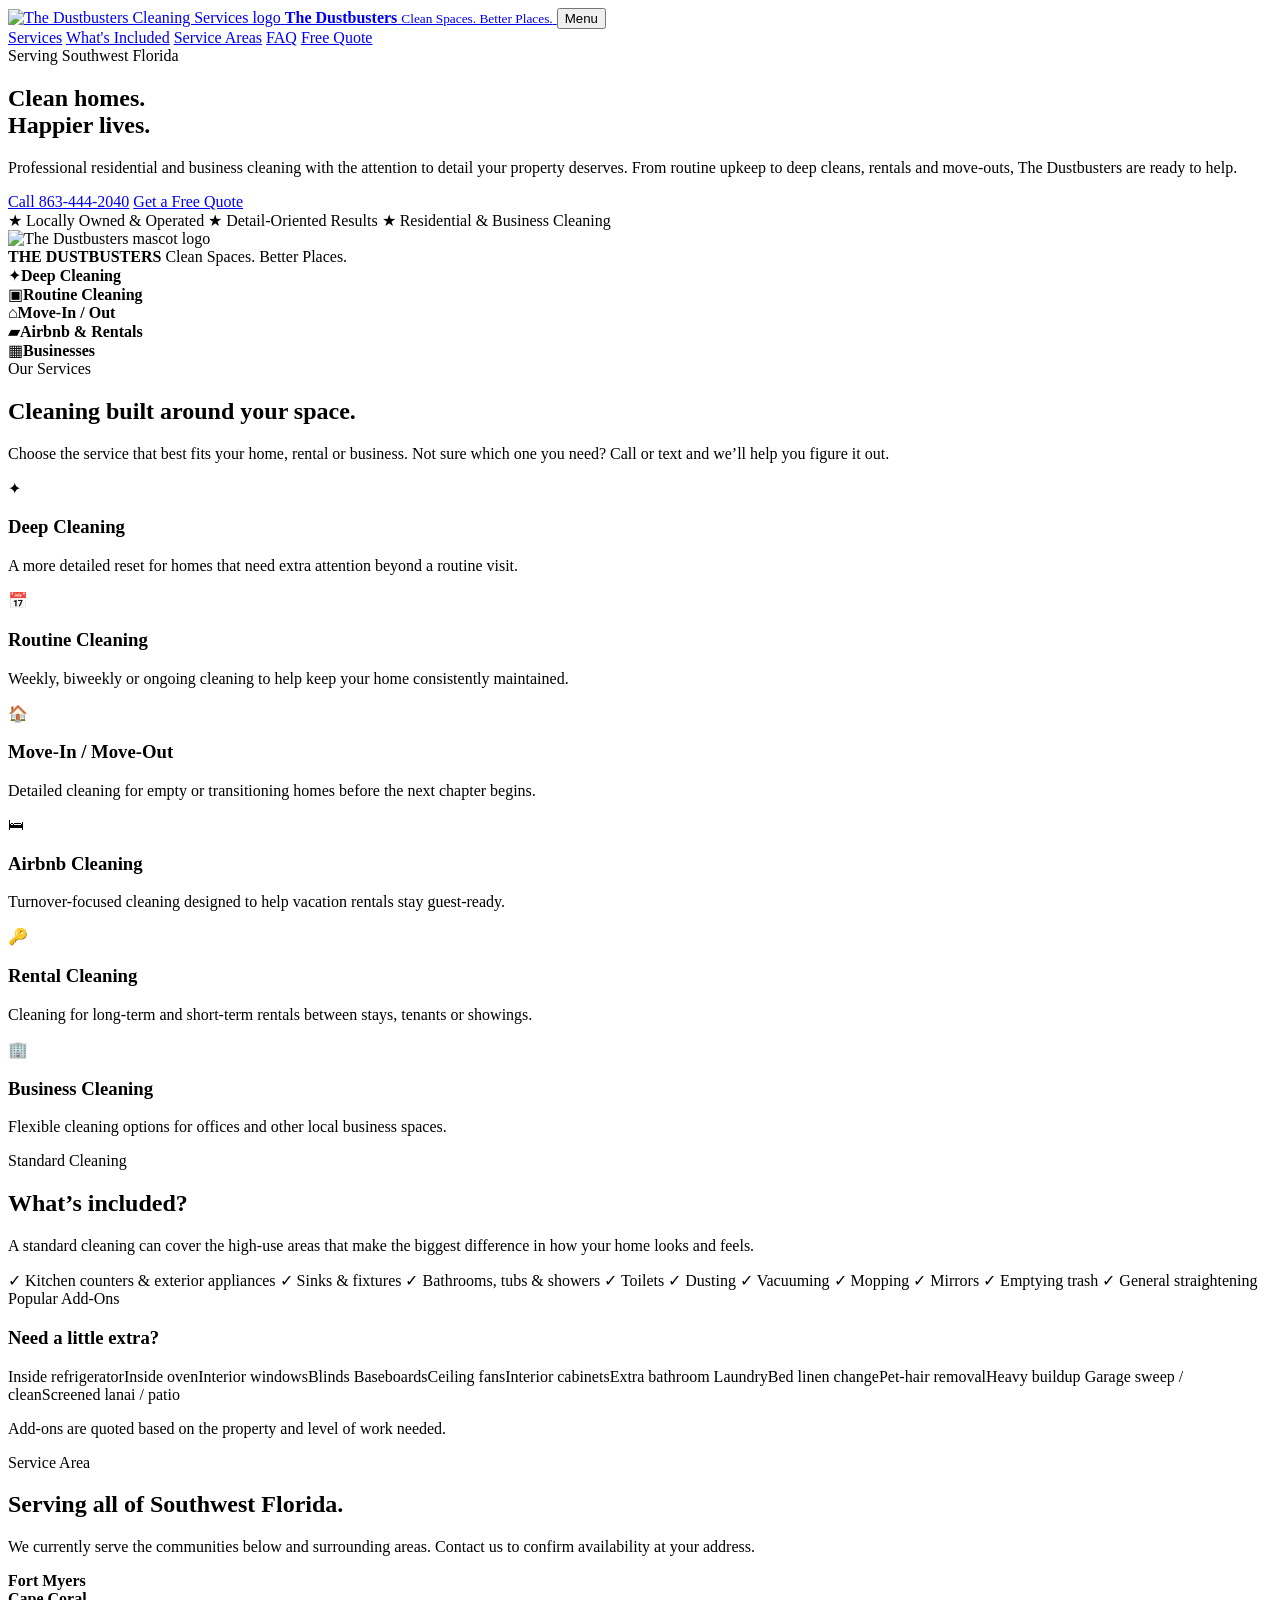
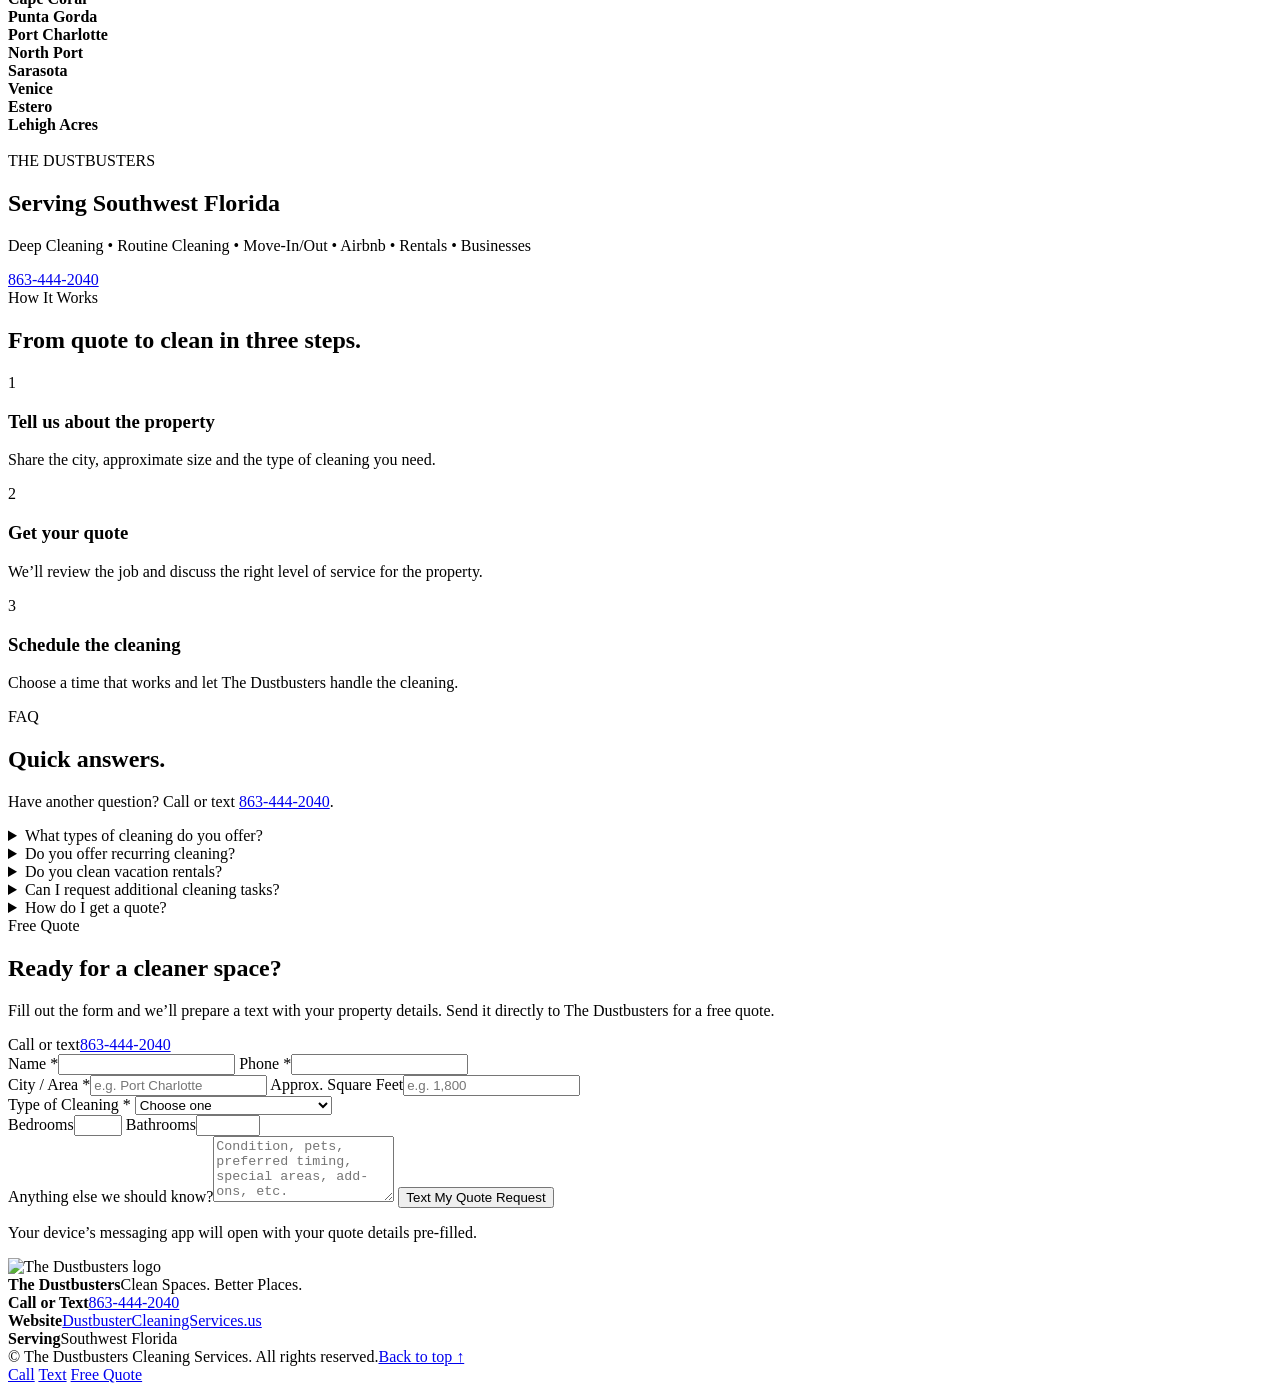
==== index.html @ 82e58d86 "Add Dustbusters website" ====
<!doctype html>
<html lang="en">
<head>
  <meta charset="utf-8">
  <meta name="viewport" content="width=device-width, initial-scale=1">
  <title>The Dustbusters | Southwest Florida Cleaning Services</title>
  <meta name="description" content="The Dustbusters provides deep cleaning, routine cleaning, move-in/move-out cleaning, Airbnb, rental and business cleaning throughout Southwest Florida. Call or text 863-444-2040 for a free quote.">
  <meta name="theme-color" content="#050505">
  <meta property="og:title" content="The Dustbusters | Clean Spaces. Better Places.">
  <meta property="og:description" content="Professional cleaning services throughout Southwest Florida. Call or text 863-444-2040 for a free quote.">
  <meta property="og:type" content="website">
  <meta property="og:url" content="https://dustbustercleaningservices.us/">
  <link rel="canonical" href="https://dustbustercleaningservices.us/">
  <link rel="icon" href="favicon.svg" type="image/svg+xml">
  <link rel="stylesheet" href="styles.css">
  <script type="application/ld+json">
  {
    "@context": "https://schema.org",
    "@type": "LocalBusiness",
    "name": "The Dustbusters Cleaning Services",
    "url": "https://dustbustercleaningservices.us/",
    "telephone": "+1-863-444-2040",
    "slogan": "Clean Spaces. Better Places.",
    "areaServed": [
      "Fort Myers, Florida",
      "Cape Coral, Florida",
      "Punta Gorda, Florida",
      "Port Charlotte, Florida",
      "North Port, Florida",
      "Sarasota, Florida",
      "Venice, Florida",
      "Estero, Florida",
      "Lehigh Acres, Florida",
      "Southwest Florida"
    ],
    "description": "Deep cleaning, routine cleaning, move-in/move-out cleaning, Airbnb, rental and business cleaning services throughout Southwest Florida."
  }
  </script>
</head>
<body>
  <header class="site-header" id="top">
    <div class="container nav-wrap">
      <a class="brand" href="#top" aria-label="The Dustbusters home">
        <img src="dustbusters-logo.svg" alt="The Dustbusters Cleaning Services logo">
        <span class="brand-copy">
          <strong>The Dustbusters</strong>
          <small>Clean Spaces. Better Places.</small>
        </span>
      </a>
      <button class="menu-button" aria-expanded="false" aria-controls="site-nav">Menu</button>
      <nav id="site-nav" class="site-nav" aria-label="Main navigation">
        <a href="#services">Services</a>
        <a href="#included">What's Included</a>
        <a href="#areas">Service Areas</a>
        <a href="#faq">FAQ</a>
        <a class="nav-cta" href="#quote">Free Quote</a>
      </nav>
    </div>
  </header>

  <main>
    <section class="hero">
      <div class="hero-sun"></div>
      <div class="container hero-grid">
        <div class="hero-copy">
          <div class="eyebrow">Serving Southwest Florida</div>
          <h1>Clean homes.<br><span>Happier lives.</span></h1>
          <p class="hero-lead">Professional residential and business cleaning with the attention to detail your property deserves. From routine upkeep to deep cleans, rentals and move-outs, The Dustbusters are ready to help.</p>
          <div class="hero-actions">
            <a class="button button-primary" href="tel:+18634442040">Call 863-444-2040</a>
            <a class="button button-outline" href="#quote">Get a Free Quote</a>
          </div>
          <div class="hero-points">
            <span>★ Locally Owned & Operated</span>
            <span>★ Detail-Oriented Results</span>
            <span>★ Residential & Business Cleaning</span>
          </div>
        </div>

        <div class="logo-stage">
          <div class="logo-halo"></div>
          <img src="dustbusters-logo.svg" alt="The Dustbusters mascot logo">
          <div class="logo-caption">
            <strong>THE DUSTBUSTERS</strong>
            <span>Clean Spaces. Better Places.</span>
          </div>
        </div>
      </div>
    </section>

    <section class="service-ribbon" aria-label="Main cleaning services">
      <div class="container ribbon-grid">
        <div><span>✦</span><strong>Deep Cleaning</strong></div>
        <div><span>▣</span><strong>Routine Cleaning</strong></div>
        <div><span>⌂</span><strong>Move-In / Out</strong></div>
        <div><span>▰</span><strong>Airbnb & Rentals</strong></div>
        <div><span>▦</span><strong>Businesses</strong></div>
      </div>
    </section>

    <section class="section" id="services">
      <div class="container">
        <div class="section-heading">
          <div class="eyebrow">Our Services</div>
          <h2>Cleaning built around your space.</h2>
          <p>Choose the service that best fits your home, rental or business. Not sure which one you need? Call or text and we’ll help you figure it out.</p>
        </div>
        <div class="cards">
          <article class="service-card"><div class="service-icon">✦</div><h3>Deep Cleaning</h3><p>A more detailed reset for homes that need extra attention beyond a routine visit.</p></article>
          <article class="service-card"><div class="service-icon">📅</div><h3>Routine Cleaning</h3><p>Weekly, biweekly or ongoing cleaning to help keep your home consistently maintained.</p></article>
          <article class="service-card"><div class="service-icon">🏠</div><h3>Move-In / Move-Out</h3><p>Detailed cleaning for empty or transitioning homes before the next chapter begins.</p></article>
          <article class="service-card"><div class="service-icon">🛏</div><h3>Airbnb Cleaning</h3><p>Turnover-focused cleaning designed to help vacation rentals stay guest-ready.</p></article>
          <article class="service-card"><div class="service-icon">🔑</div><h3>Rental Cleaning</h3><p>Cleaning for long-term and short-term rentals between stays, tenants or showings.</p></article>
          <article class="service-card"><div class="service-icon">🏢</div><h3>Business Cleaning</h3><p>Flexible cleaning options for offices and other local business spaces.</p></article>
        </div>
      </div>
    </section>

    <section class="section dark-section" id="included">
      <div class="container included-grid">
        <div>
          <div class="eyebrow">Standard Cleaning</div>
          <h2>What’s included?</h2>
          <p class="large-copy">A standard cleaning can cover the high-use areas that make the biggest difference in how your home looks and feels.</p>
          <div class="check-grid">
            <span>✓ Kitchen counters & exterior appliances</span>
            <span>✓ Sinks & fixtures</span>
            <span>✓ Bathrooms, tubs & showers</span>
            <span>✓ Toilets</span>
            <span>✓ Dusting</span>
            <span>✓ Vacuuming</span>
            <span>✓ Mopping</span>
            <span>✓ Mirrors</span>
            <span>✓ Emptying trash</span>
            <span>✓ General straightening</span>
          </div>
        </div>
        <aside class="add-ons">
          <div class="mini-label">Popular Add-Ons</div>
          <h3>Need a little extra?</h3>
          <div class="addon-list">
            <span>Inside refrigerator</span><span>Inside oven</span><span>Interior windows</span><span>Blinds</span>
            <span>Baseboards</span><span>Ceiling fans</span><span>Interior cabinets</span><span>Extra bathroom</span>
            <span>Laundry</span><span>Bed linen change</span><span>Pet-hair removal</span><span>Heavy buildup</span>
            <span>Garage sweep / clean</span><span>Screened lanai / patio</span>
          </div>
          <p>Add-ons are quoted based on the property and level of work needed.</p>
        </aside>
      </div>
    </section>

    <section class="section" id="areas">
      <div class="container">
        <div class="section-heading">
          <div class="eyebrow">Service Area</div>
          <h2>Serving all of Southwest Florida.</h2>
          <p>We currently serve the communities below and surrounding areas. Contact us to confirm availability at your address.</p>
        </div>
        <div class="area-grid">
          <div class="area-card"><strong>Fort Myers</strong></div>
          <div class="area-card"><strong>Cape Coral</strong></div>
          <div class="area-card"><strong>Punta Gorda</strong></div>
          <div class="area-card"><strong>Port Charlotte</strong></div>
          <div class="area-card"><strong>North Port</strong></div>
          <div class="area-card"><strong>Sarasota</strong></div>
          <div class="area-card"><strong>Venice</strong></div>
          <div class="area-card"><strong>Estero</strong></div>
          <div class="area-card"><strong>Lehigh Acres</strong></div>
        </div>
      </div>
    </section>

    <section class="brand-band">
      <div class="container brand-band-inner">
        <img src="dustbusters-logo.svg" alt="" aria-hidden="true">
        <div>
          <span>THE DUSTBUSTERS</span>
          <h2>Serving Southwest Florida</h2>
          <p>Deep Cleaning • Routine Cleaning • Move-In/Out • Airbnb • Rentals • Businesses</p>
        </div>
        <a class="band-phone" href="tel:+18634442040">863-444-2040</a>
      </div>
    </section>

    <section class="section section-soft">
      <div class="container">
        <div class="section-heading compact">
          <div class="eyebrow">How It Works</div>
          <h2>From quote to clean in three steps.</h2>
        </div>
        <div class="steps">
          <div class="step"><span>1</span><h3>Tell us about the property</h3><p>Share the city, approximate size and the type of cleaning you need.</p></div>
          <div class="step"><span>2</span><h3>Get your quote</h3><p>We’ll review the job and discuss the right level of service for the property.</p></div>
          <div class="step"><span>3</span><h3>Schedule the cleaning</h3><p>Choose a time that works and let The Dustbusters handle the cleaning.</p></div>
        </div>
      </div>
    </section>

    <section class="section" id="faq">
      <div class="container faq-layout">
        <div>
          <div class="eyebrow">FAQ</div>
          <h2>Quick answers.</h2>
          <p>Have another question? Call or text <a href="tel:+18634442040">863-444-2040</a>.</p>
        </div>
        <div class="faq-list">
          <details><summary>What types of cleaning do you offer?</summary><p>Deep cleaning, routine cleaning, move-in / move-out cleaning, Airbnb cleaning, rental cleaning and business cleaning.</p></details>
          <details><summary>Do you offer recurring cleaning?</summary><p>Yes. Routine cleaning can be scheduled on a recurring basis depending on your needs and availability.</p></details>
          <details><summary>Do you clean vacation rentals?</summary><p>Yes. The Dustbusters offers turnover-focused cleaning for Airbnbs and other rental properties.</p></details>
          <details><summary>Can I request additional cleaning tasks?</summary><p>Yes. Add-ons such as appliance interiors, windows, blinds, baseboards, laundry, linens, pet hair and patios can be discussed when you request a quote.</p></details>
          <details><summary>How do I get a quote?</summary><p>Use the form below, call 863-444-2040 or text us directly with your property details.</p></details>
        </div>
      </div>
    </section>

    <section class="quote-section" id="quote">
      <div class="container quote-grid">
        <div class="quote-copy">
          <div class="eyebrow eyebrow-dark">Free Quote</div>
          <h2>Ready for a cleaner space?</h2>
          <p>Fill out the form and we’ll prepare a text with your property details. Send it directly to The Dustbusters for a free quote.</p>
          <div class="quote-contact"><span>Call or text</span><a href="tel:+18634442040">863-444-2040</a></div>
        </div>

        <form id="quote-form" class="quote-form">
          <div class="field-grid">
            <label><span>Name *</span><input name="name" type="text" autocomplete="name" required></label>
            <label><span>Phone *</span><input name="phone" type="tel" autocomplete="tel" required></label>
          </div>
          <div class="field-grid">
            <label><span>City / Area *</span><input name="city" type="text" placeholder="e.g. Port Charlotte" required></label>
            <label><span>Approx. Square Feet</span><input name="sqft" type="text" inputmode="numeric" placeholder="e.g. 1,800"></label>
          </div>
          <label>
            <span>Type of Cleaning *</span>
            <select name="service" required>
              <option value="">Choose one</option>
              <option>Deep Cleaning</option>
              <option>Routine Cleaning</option>
              <option>Move-In / Move-Out Cleaning</option>
              <option>Airbnb Cleaning</option>
              <option>Rental Cleaning</option>
              <option>Business Cleaning</option>
              <option>Not Sure Yet</option>
            </select>
          </label>
          <div class="field-grid">
            <label><span>Bedrooms</span><input name="beds" type="number" min="0" max="20"></label>
            <label><span>Bathrooms</span><input name="baths" type="number" min="0" max="20" step="0.5"></label>
          </div>
          <label><span>Anything else we should know?</span><textarea name="notes" rows="4" placeholder="Condition, pets, preferred timing, special areas, add-ons, etc."></textarea></label>
          <button class="button button-primary button-full" type="submit">Text My Quote Request</button>
          <p class="form-note">Your device’s messaging app will open with your quote details pre-filled.</p>
          <div id="form-fallback" class="form-fallback" hidden>
            <strong>If your messaging app did not open:</strong>
            <p id="quote-preview"></p>
            <button type="button" id="copy-quote" class="copy-button">Copy Quote Details</button>
          </div>
        </form>
      </div>
    </section>
  </main>

  <footer class="site-footer">
    <div class="container footer-grid">
      <div class="footer-brand"><img src="dustbusters-logo.svg" alt="The Dustbusters logo"><div><strong>The Dustbusters</strong><span>Clean Spaces. Better Places.</span></div></div>
      <div><strong>Call or Text</strong><a href="tel:+18634442040">863-444-2040</a></div>
      <div><strong>Website</strong><a href="https://dustbustercleaningservices.us/">DustbusterCleaningServices.us</a></div>
      <div><strong>Serving</strong><span>Southwest Florida</span></div>
    </div>
    <div class="container footer-bottom"><span>© <span id="year"></span> The Dustbusters Cleaning Services. All rights reserved.</span><a href="#top">Back to top ↑</a></div>
  </footer>

  <div class="mobile-bar">
    <a href="tel:+18634442040">Call</a>
    <a href="sms:+18634442040">Text</a>
    <a href="#quote">Free Quote</a>
  </div>
  <script src="script.js"></script>
</body>
</html>
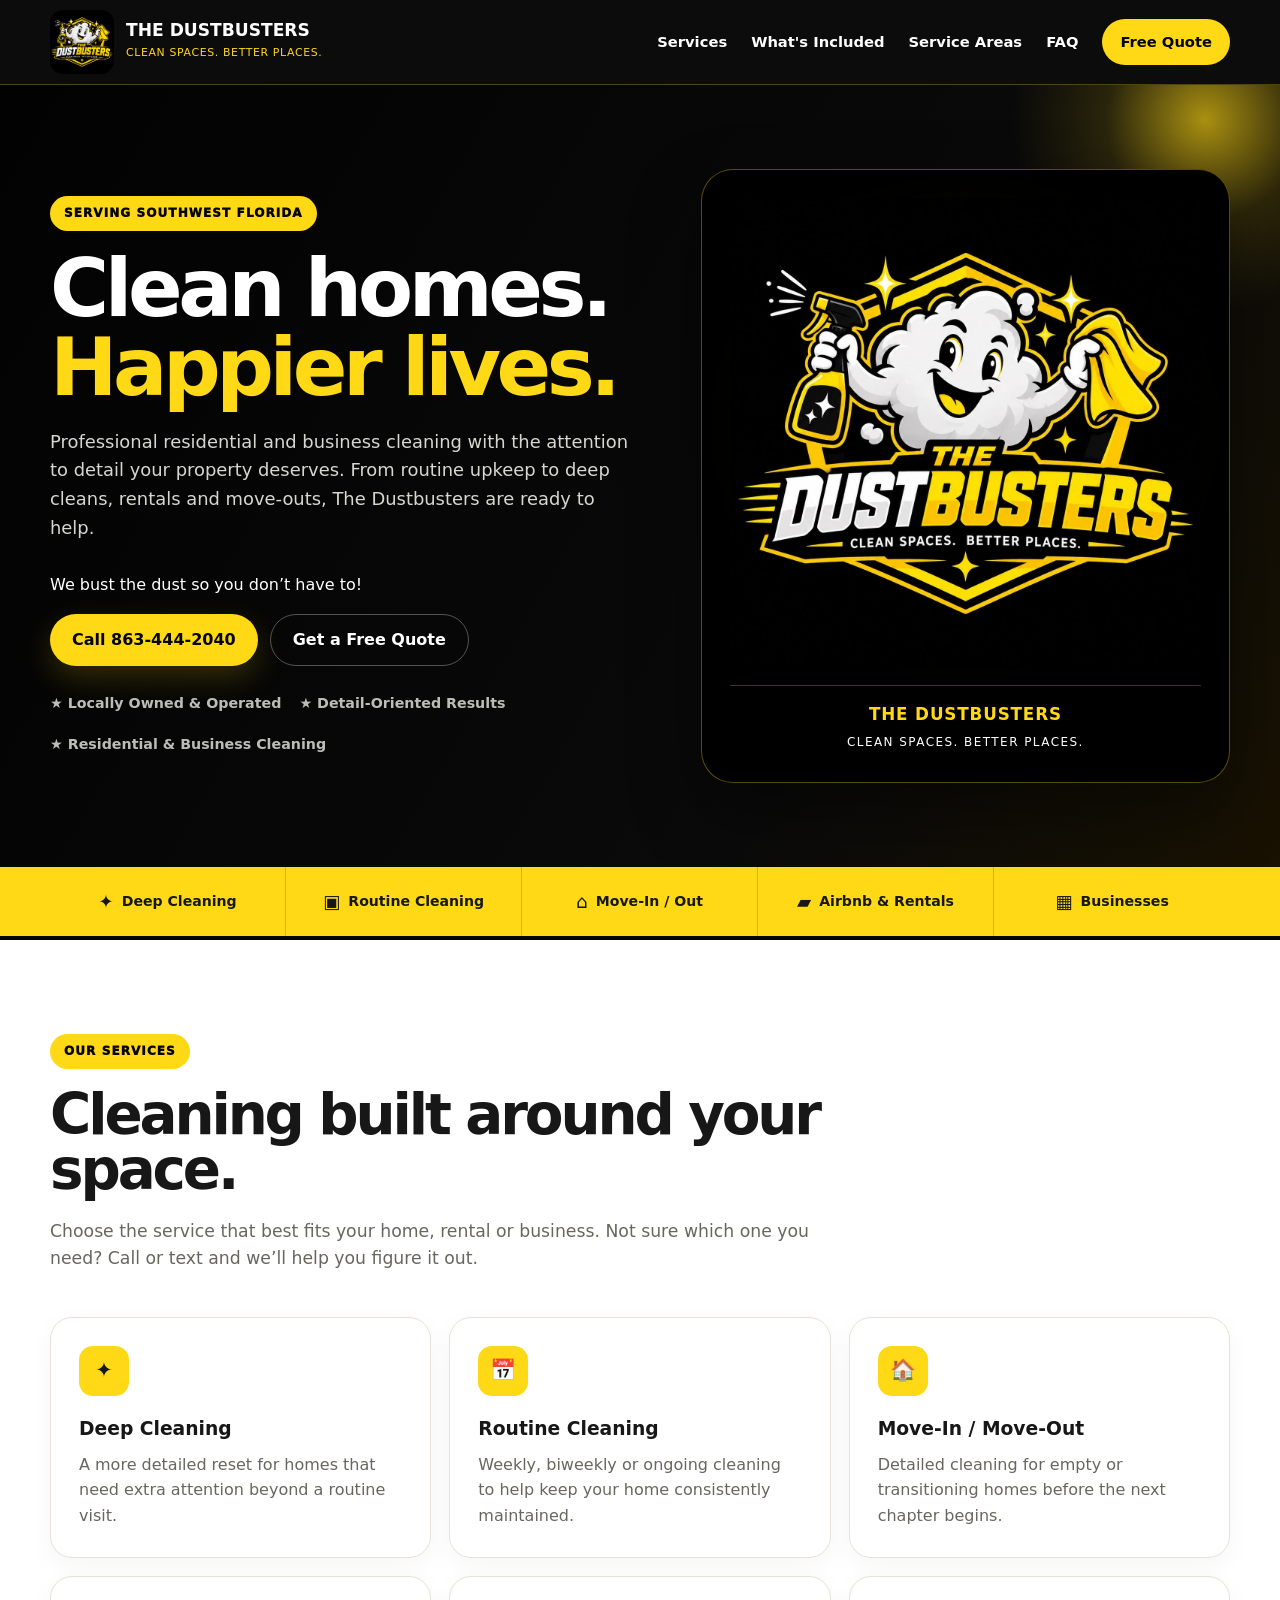
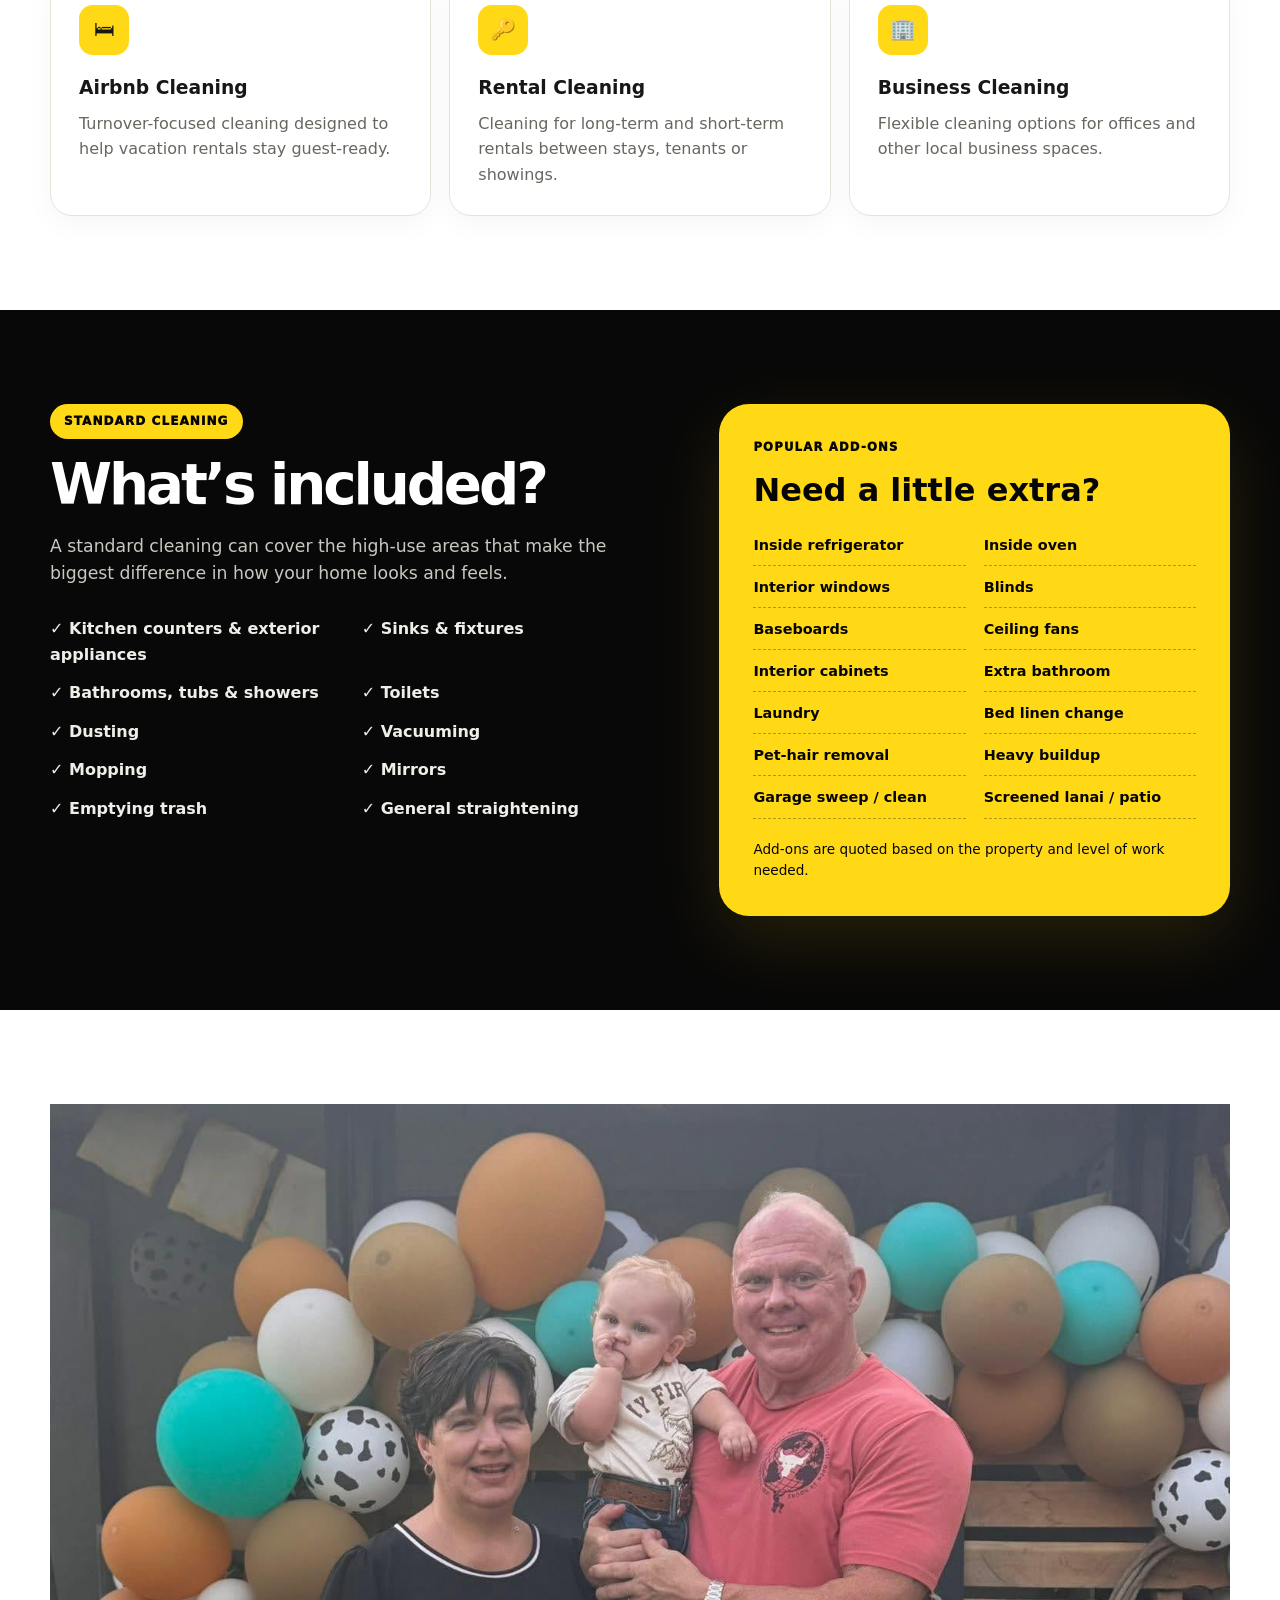
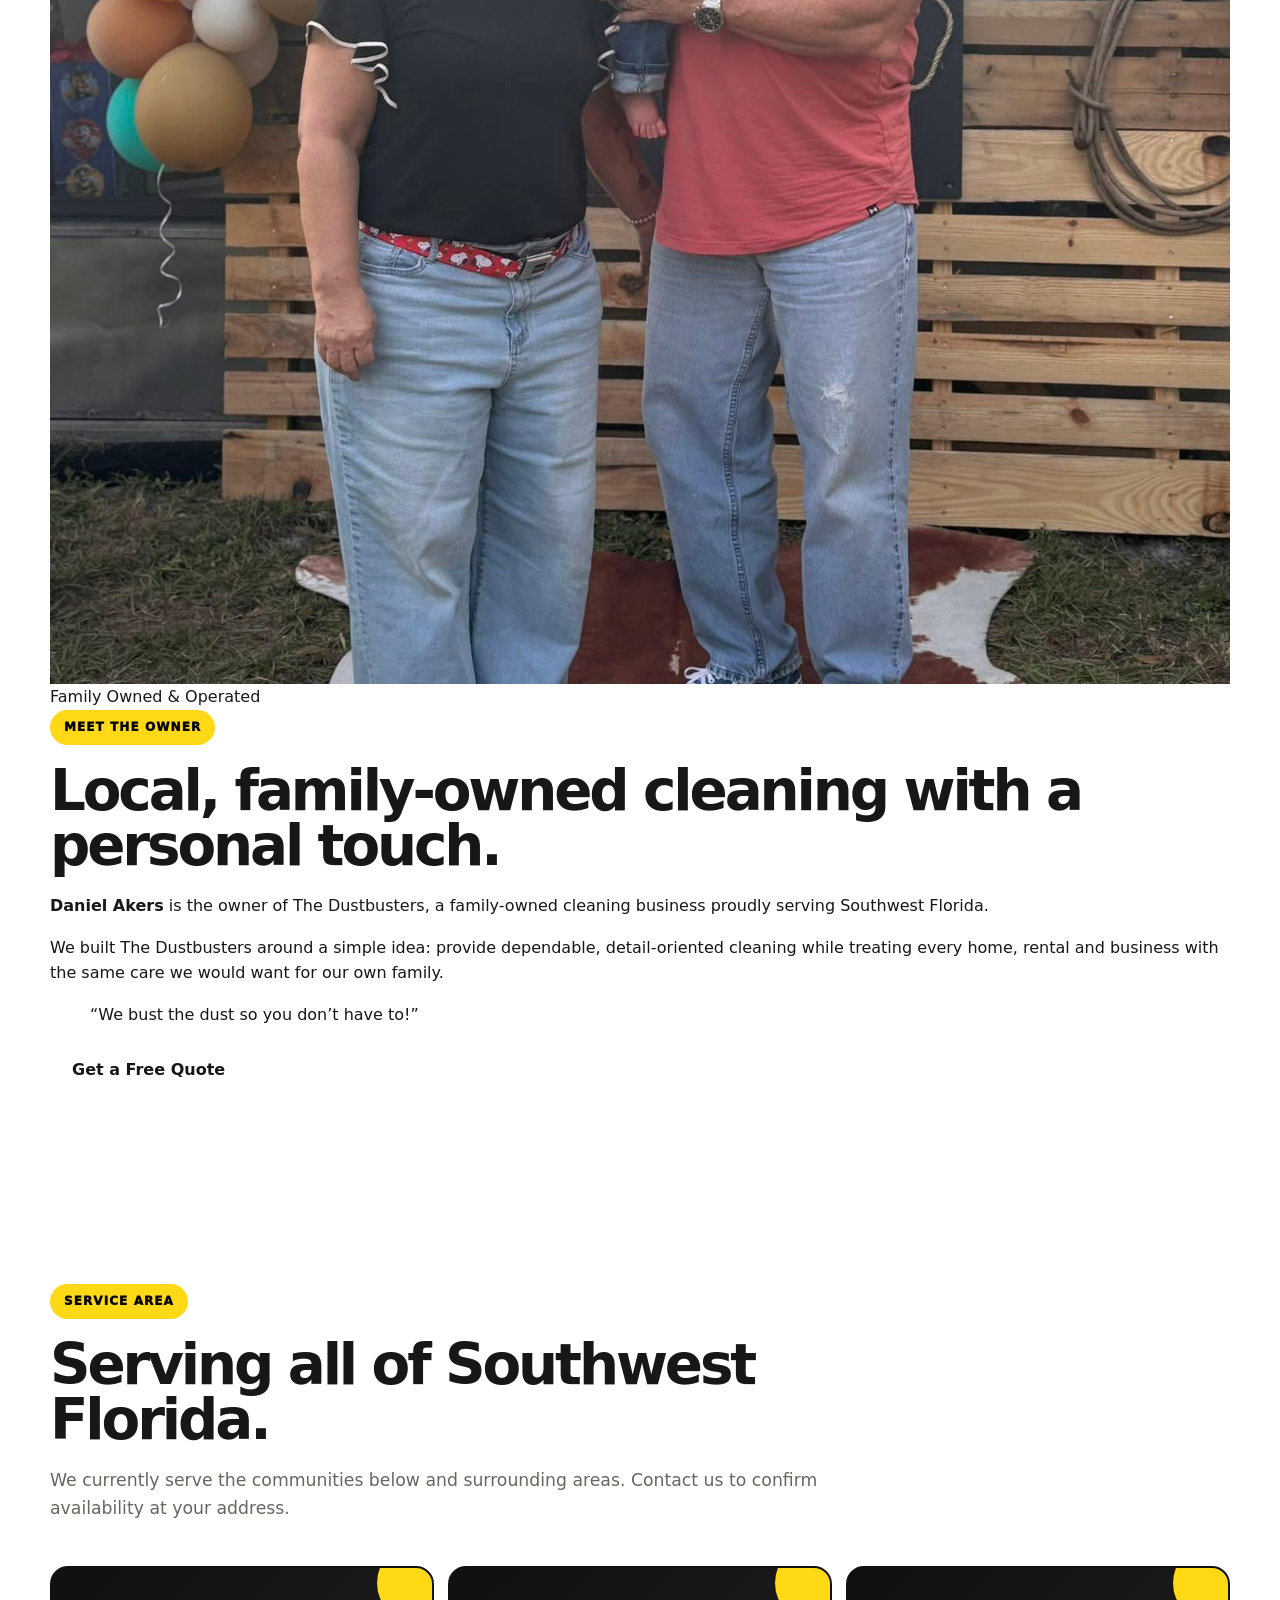
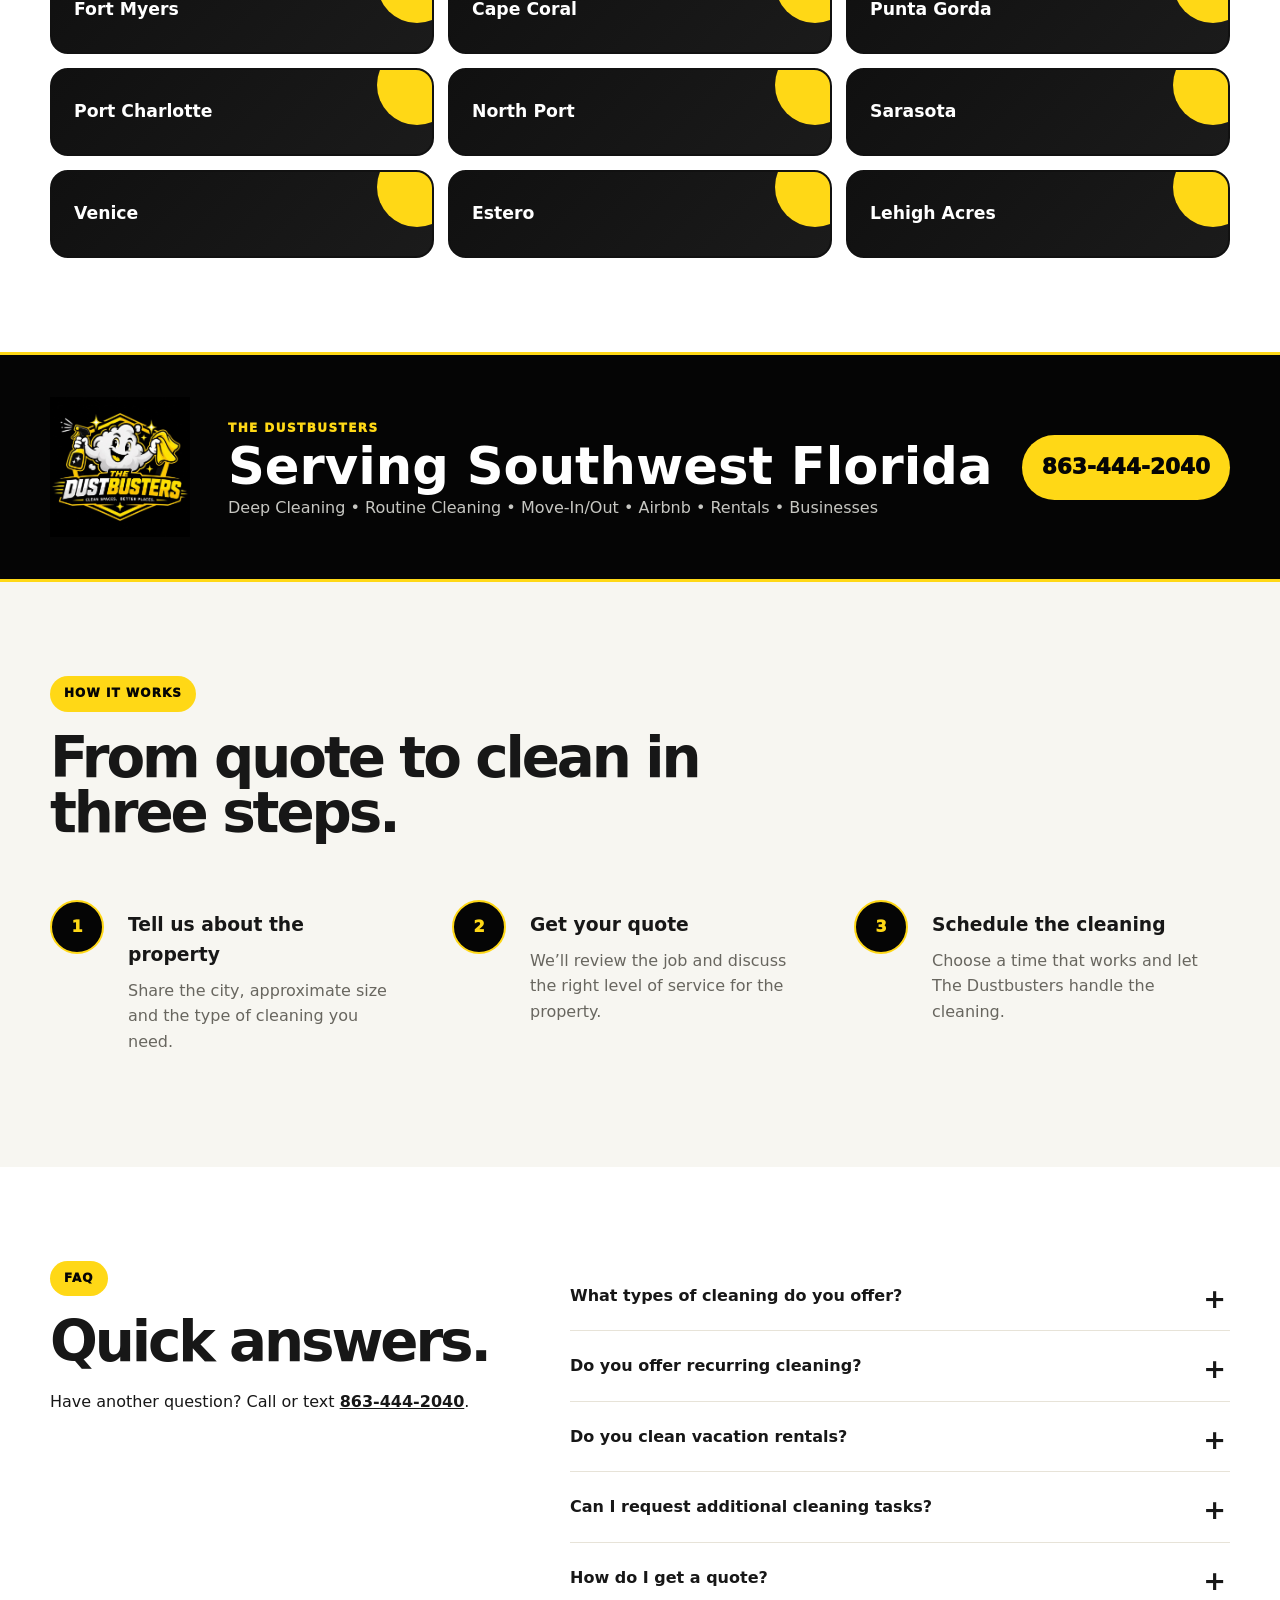
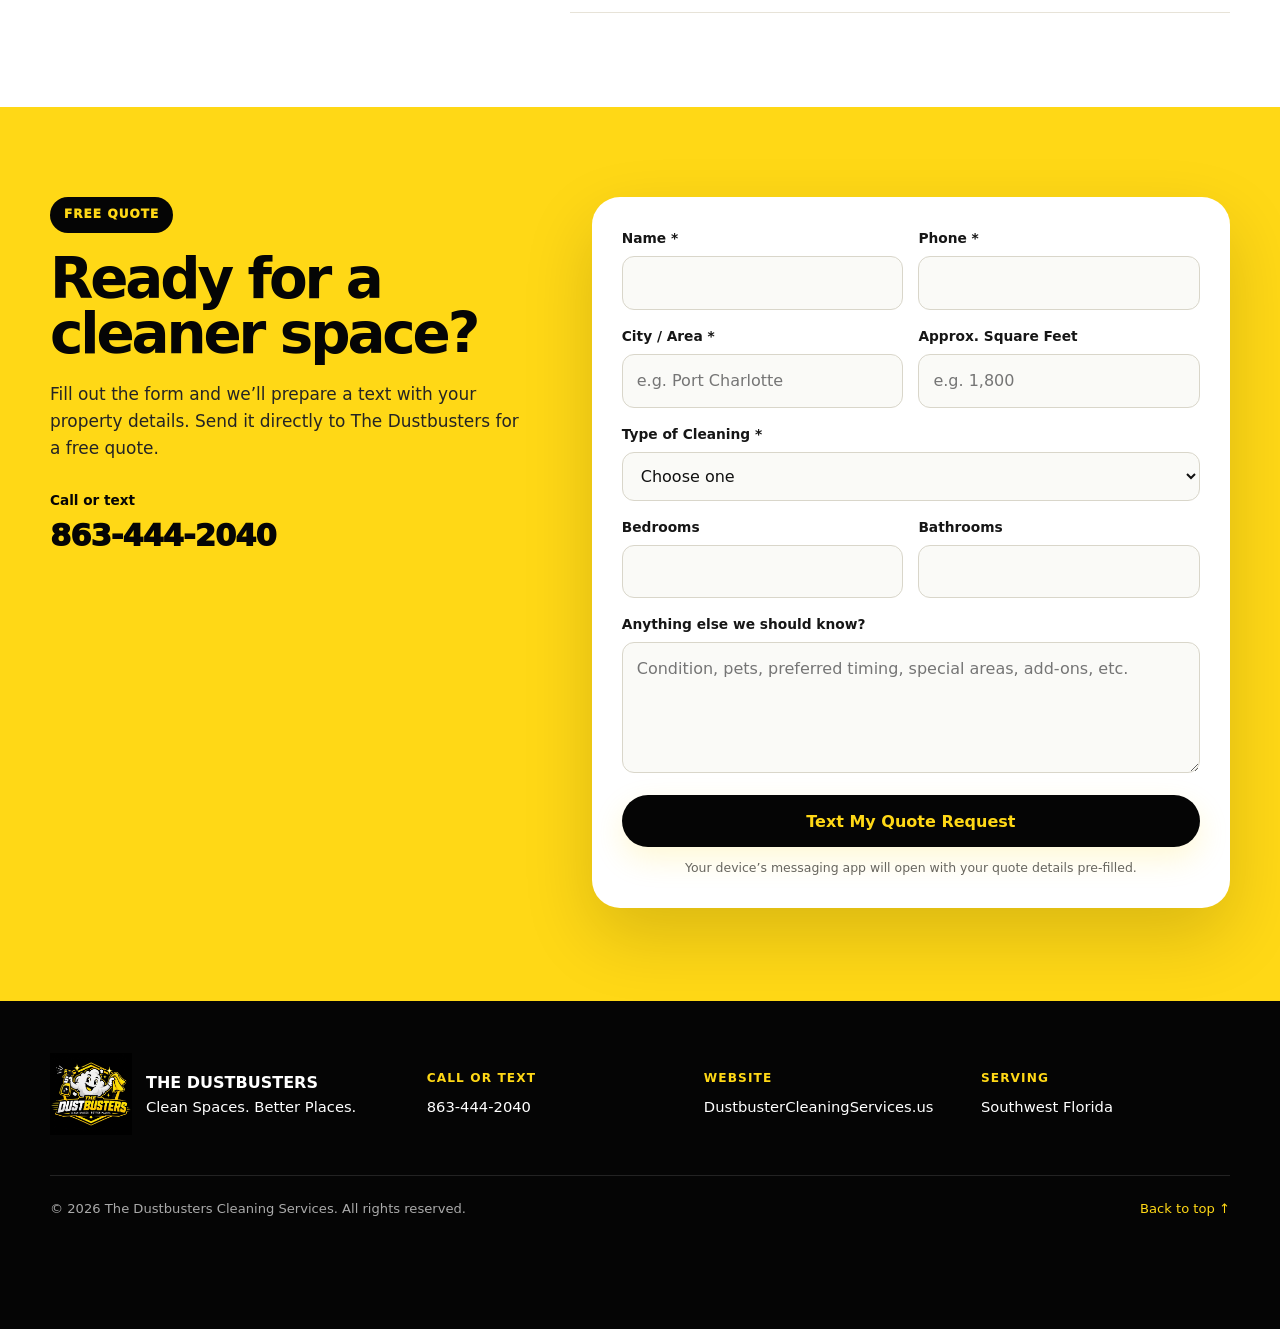
==== commit 8620ce38: "Use exact logo and add family-owned owner section" ====
--- a/index.html
+++ b/index.html
@@ -20,7 +20,8 @@
     "name": "The Dustbusters Cleaning Services",
     "url": "https://dustbustercleaningservices.us/",
     "telephone": "+1-863-444-2040",
-    "slogan": "Clean Spaces. Better Places.",
+    "slogan": "We bust the dust so you don’t have to!",
+    "founder": {"@type": "Person", "name": "Daniel Akers"},
     "areaServed": [
       "Fort Myers, Florida",
       "Cape Coral, Florida",
@@ -41,7 +42,7 @@
   <header class="site-header" id="top">
     <div class="container nav-wrap">
       <a class="brand" href="#top" aria-label="The Dustbusters home">
-        <img src="dustbusters-logo.svg" alt="The Dustbusters Cleaning Services logo">
+        <img src="795704731_1526595265891498_8297181487978766166_n%20(1).jpg" alt="The Dustbusters Cleaning Services logo">
         <span class="brand-copy">
           <strong>The Dustbusters</strong>
           <small>Clean Spaces. Better Places.</small>
@@ -66,6 +67,7 @@
           <div class="eyebrow">Serving Southwest Florida</div>
           <h1>Clean homes.<br><span>Happier lives.</span></h1>
           <p class="hero-lead">Professional residential and business cleaning with the attention to detail your property deserves. From routine upkeep to deep cleans, rentals and move-outs, The Dustbusters are ready to help.</p>
+          <p class="hero-slogan">We bust the dust so you don’t have to!</p>
           <div class="hero-actions">
             <a class="button button-primary" href="tel:+18634442040">Call 863-444-2040</a>
             <a class="button button-outline" href="#quote">Get a Free Quote</a>
@@ -79,7 +81,7 @@
 
         <div class="logo-stage">
           <div class="logo-halo"></div>
-          <img src="dustbusters-logo.svg" alt="The Dustbusters mascot logo">
+          <img src="795704731_1526595265891498_8297181487978766166_n%20(1).jpg" alt="The Dustbusters mascot logo">
           <div class="logo-caption">
             <strong>THE DUSTBUSTERS</strong>
             <span>Clean Spaces. Better Places.</span>
@@ -149,6 +151,24 @@
       </div>
     </section>
 
+
+    <section class="section owner-section" id="family-owned">
+      <div class="container owner-grid">
+        <div class="owner-photo-wrap">
+          <img src="598118551_1310616380822722_4918724936576213670_n.jpg" alt="The Dustbusters family-owned business" class="owner-photo">
+          <div class="owner-photo-badge">Family Owned &amp; Operated</div>
+        </div>
+        <div class="owner-copy">
+          <div class="eyebrow">Meet the Owner</div>
+          <h2>Local, family-owned cleaning with a personal touch.</h2>
+          <p class="owner-lead"><strong>Daniel Akers</strong> is the owner of The Dustbusters, a family-owned cleaning business proudly serving Southwest Florida.</p>
+          <p>We built The Dustbusters around a simple idea: provide dependable, detail-oriented cleaning while treating every home, rental and business with the same care we would want for our own family.</p>
+          <blockquote>“We bust the dust so you don’t have to!”</blockquote>
+          <a class="button button-dark" href="#quote">Get a Free Quote</a>
+        </div>
+      </div>
+    </section>
+
     <section class="section" id="areas">
       <div class="container">
         <div class="section-heading">
@@ -172,7 +192,7 @@
 
     <section class="brand-band">
       <div class="container brand-band-inner">
-        <img src="dustbusters-logo.svg" alt="" aria-hidden="true">
+        <img src="795704731_1526595265891498_8297181487978766166_n%20(1).jpg" alt="" aria-hidden="true">
         <div>
           <span>THE DUSTBUSTERS</span>
           <h2>Serving Southwest Florida</h2>
@@ -263,7 +283,7 @@
 
   <footer class="site-footer">
     <div class="container footer-grid">
-      <div class="footer-brand"><img src="dustbusters-logo.svg" alt="The Dustbusters logo"><div><strong>The Dustbusters</strong><span>Clean Spaces. Better Places.</span></div></div>
+      <div class="footer-brand"><img src="795704731_1526595265891498_8297181487978766166_n%20(1).jpg" alt="The Dustbusters logo"><div><strong>The Dustbusters</strong><span>Clean Spaces. Better Places.</span></div></div>
       <div><strong>Call or Text</strong><a href="tel:+18634442040">863-444-2040</a></div>
       <div><strong>Website</strong><a href="https://dustbustercleaningservices.us/">DustbusterCleaningServices.us</a></div>
       <div><strong>Serving</strong><span>Southwest Florida</span></div>
--- a/styles.css
+++ b/styles.css
@@ -0,0 +1,33 @@
+:root{
+  --black:#050505;--black2:#101010;--yellow:#ffd816;--yellow2:#fff06a;--white:#fff;
+  --off:#f7f6f1;--ink:#171717;--muted:#68665f;--line:#e7e3d8;--shadow:0 24px 70px rgba(0,0,0,.16);
+  --container:1180px
+}
+*{box-sizing:border-box}html{scroll-behavior:smooth}body{margin:0;font-family:Inter,ui-sans-serif,system-ui,-apple-system,BlinkMacSystemFont,"Segoe UI",sans-serif;color:var(--ink);background:#fff;line-height:1.6}
+a{color:inherit}img,svg{display:block;max-width:100%}button,input,textarea,select{font:inherit}.container{width:min(calc(100% - 40px),var(--container));margin:0 auto}
+.site-header{position:sticky;top:0;z-index:50;background:rgba(5,5,5,.97);border-bottom:1px solid rgba(255,216,22,.28);backdrop-filter:blur(12px)}
+.nav-wrap{min-height:84px;display:flex;align-items:center;justify-content:space-between;gap:28px}.brand{display:flex;align-items:center;gap:12px;text-decoration:none;color:#fff}.brand img{width:64px;height:64px;border-radius:13px}
+.brand-copy strong{display:block;text-transform:uppercase;line-height:1;font-size:1.07rem}.brand-copy small{display:block;color:var(--yellow);text-transform:uppercase;letter-spacing:.06em;font-size:.68rem;margin-top:5px}
+.site-nav{display:flex;align-items:center;gap:24px}.site-nav a{text-decoration:none;color:#fff;font-size:.92rem;font-weight:850}.site-nav a:hover{color:var(--yellow)}.site-nav .nav-cta{background:var(--yellow);color:#050505;padding:11px 18px;border-radius:999px}.menu-button{display:none}
+.hero{position:relative;overflow:hidden;background:linear-gradient(120deg,#020202 0%,#0a0a0a 68%,#191202 100%);color:#fff;padding:84px 0}
+.hero-sun{position:absolute;width:390px;height:390px;border-radius:50%;right:-120px;top:-160px;background:radial-gradient(circle,#ffd816 0%,rgba(255,216,22,.2) 36%,transparent 70%);opacity:.65}
+.hero-grid{position:relative;display:grid;grid-template-columns:1.05fr .95fr;gap:66px;align-items:center}.eyebrow{display:inline-flex;background:var(--yellow);color:#050505;border-radius:999px;padding:8px 14px;font-size:.75rem;font-weight:950;letter-spacing:.09em;text-transform:uppercase}
+.hero h1,.section h2,.quote-section h2{margin:18px 0 20px;line-height:.98;letter-spacing:-.055em}.hero h1{font-size:clamp(3rem,6.3vw,6.1rem)}.hero h1 span{color:var(--yellow)}
+.hero-lead{color:#d7d7d1;font-size:1.12rem;max-width:670px;margin:0 0 30px}.hero-actions{display:flex;gap:12px;flex-wrap:wrap}.button{display:inline-flex;align-items:center;justify-content:center;min-height:52px;padding:0 22px;border:0;border-radius:999px;text-decoration:none;font-weight:900;cursor:pointer;transition:transform .18s ease,box-shadow .18s ease}.button:hover{transform:translateY(-2px)}
+.button-primary{background:var(--yellow);color:#050505;box-shadow:0 12px 30px rgba(255,216,22,.18)}.button-outline{border:1px solid rgba(255,255,255,.3);color:#fff;background:transparent}.hero-points{display:flex;gap:18px;flex-wrap:wrap;color:#bdbdb8;font-size:.89rem;font-weight:720;margin-top:26px}
+.logo-stage{position:relative;border-radius:32px;background:#000;border:1px solid rgba(255,216,22,.35);box-shadow:0 30px 70px rgba(0,0,0,.45);padding:28px;overflow:hidden}.logo-stage img{position:relative;z-index:2;width:min(100%,520px);margin:auto}.logo-halo{position:absolute;width:330px;height:330px;border-radius:50%;background:rgba(255,216,22,.18);filter:blur(45px);left:50%;top:42%;transform:translate(-50%,-50%)}.logo-caption{position:relative;z-index:3;margin-top:16px;text-align:center;border-top:1px solid rgba(255,216,22,.25);padding-top:15px}.logo-caption strong{display:block;color:var(--yellow);font-size:1.05rem;letter-spacing:.05em}.logo-caption span{font-size:.75rem;text-transform:uppercase;letter-spacing:.12em}
+.service-ribbon{background:var(--yellow);border-bottom:4px solid #050505}.ribbon-grid{display:grid;grid-template-columns:repeat(5,1fr)}.ribbon-grid div{display:flex;align-items:center;justify-content:center;gap:8px;padding:20px 10px;border-right:1px solid rgba(0,0,0,.17);text-align:center;font-size:.88rem}.ribbon-grid div:last-child{border-right:0}.ribbon-grid span{font-size:1.15rem}
+.section{padding:94px 0}.section-soft{background:var(--off)}.section-heading{max-width:770px;margin-bottom:44px}.section-heading h2,.section h2,.quote-section h2{font-size:clamp(2.2rem,4.4vw,4rem)}.section-heading p,.large-copy{color:var(--muted);font-size:1.08rem}.cards{display:grid;grid-template-columns:repeat(3,1fr);gap:18px}
+.service-card{padding:28px;border:1px solid var(--line);border-radius:22px;background:#fff;box-shadow:0 8px 28px rgba(0,0,0,.04);transition:transform .2s ease,box-shadow .2s ease}.service-card:hover{transform:translateY(-5px);box-shadow:var(--shadow)}.service-icon{width:50px;height:50px;display:grid;place-items:center;background:var(--yellow);border-radius:14px;font-size:1.3rem}.service-card h3{margin:18px 0 8px;font-size:1.17rem}.service-card p{margin:0;color:var(--muted)}
+.dark-section{background:#080808;color:#fff}.dark-section .large-copy{color:#c8c8c1}.included-grid{display:grid;grid-template-columns:1.08fr .92fr;gap:70px;align-items:start}.check-grid{display:grid;grid-template-columns:1fr 1fr;gap:13px 24px;margin-top:28px;font-weight:780}.check-grid span{color:#efefe9}
+.add-ons{background:var(--yellow);color:#050505;border-radius:30px;padding:34px;box-shadow:0 25px 70px rgba(255,216,22,.12)}.mini-label{text-transform:uppercase;letter-spacing:.1em;font-size:.73rem;font-weight:950}.add-ons h3{font-size:2rem;margin:8px 0 18px}.addon-list{display:grid;grid-template-columns:1fr 1fr;gap:10px 18px}.addon-list span{padding-bottom:8px;border-bottom:1px dashed rgba(0,0,0,.3);font-weight:730;font-size:.9rem}.add-ons p{font-size:.85rem;margin:20px 0 0}
+.area-grid{display:grid;grid-template-columns:repeat(3,1fr);gap:14px}.area-card{min-height:88px;display:flex;align-items:center;padding:22px;border:2px solid #111;background:linear-gradient(135deg,#101010,#1b1b1b);color:#fff;border-radius:18px;position:relative;overflow:hidden}.area-card::after{content:"";position:absolute;right:-25px;top:-25px;width:80px;height:80px;border-radius:50%;background:var(--yellow)}.area-card strong{font-size:1.08rem;position:relative;z-index:1}
+.brand-band{background:#050505;color:#fff;padding:42px 0;border-top:3px solid var(--yellow);border-bottom:3px solid var(--yellow)}.brand-band-inner{display:grid;grid-template-columns:150px 1fr auto;gap:28px;align-items:center}.brand-band img{width:140px}.brand-band span{color:var(--yellow);font-size:.75rem;font-weight:950;letter-spacing:.12em}.brand-band h2{font-size:clamp(2rem,4vw,3.5rem);margin:2px 0 3px;line-height:1}.brand-band p{margin:0;color:#c7c7c2}.band-phone{text-decoration:none;background:var(--yellow);color:#050505;font-weight:950;font-size:1.35rem;padding:15px 20px;border-radius:999px;white-space:nowrap}
+.steps{display:grid;grid-template-columns:repeat(3,1fr);gap:26px}.step{position:relative;padding:18px 26px 18px 78px}.step>span{position:absolute;left:0;top:16px;width:54px;height:54px;display:grid;place-items:center;background:#050505;color:var(--yellow);border-radius:50%;font-weight:950;border:2px solid var(--yellow)}.step h3{margin:8px 0}.step p{margin:0;color:var(--muted)}
+.faq-layout{display:grid;grid-template-columns:.8fr 1.2fr;gap:80px;align-items:start}.faq-layout a{font-weight:850}.faq-list details{border-bottom:1px solid var(--line)}.faq-list summary{list-style:none;cursor:pointer;padding:22px 34px 22px 0;font-weight:900;position:relative}.faq-list summary::-webkit-details-marker{display:none}.faq-list summary::after{content:"+";position:absolute;right:4px;top:16px;font-size:1.7rem}.faq-list details[open] summary::after{content:"–"}.faq-list p{color:var(--muted);margin:-6px 0 22px}
+.quote-section{background:var(--yellow);color:#050505;padding:90px 0}.quote-grid{display:grid;grid-template-columns:.85fr 1.15fr;gap:70px;align-items:start}.eyebrow-dark{background:#050505;color:var(--yellow)}.quote-copy p{font-size:1.06rem;color:#242424}.quote-contact{margin-top:28px}.quote-contact span{display:block;font-size:.85rem;font-weight:800}.quote-contact a{font-size:1.9rem;font-weight:950;text-decoration:none;letter-spacing:-.03em}
+.quote-form{background:#fff;color:#161616;padding:30px;border-radius:28px;box-shadow:0 28px 70px rgba(0,0,0,.15)}.field-grid{display:grid;grid-template-columns:1fr 1fr;gap:15px}.quote-form label{display:block;margin-bottom:15px}.quote-form label span{display:block;font-size:.86rem;font-weight:900;margin-bottom:7px}.quote-form input,.quote-form select,.quote-form textarea{width:100%;border:1px solid #d9d6ca;background:#fafaf7;border-radius:12px;padding:13px 14px;color:#111;outline:none}.quote-form input:focus,.quote-form select:focus,.quote-form textarea:focus{border-color:#111;box-shadow:0 0 0 3px rgba(255,216,22,.4)}.quote-form .button-primary{background:#050505;color:var(--yellow)}.button-full{width:100%}.form-note{margin:11px 0 0;text-align:center;color:var(--muted);font-size:.78rem}.form-fallback{margin-top:18px;padding:16px;border-radius:14px;background:#f5f3ea}.form-fallback p{white-space:pre-wrap;font-size:.82rem}.copy-button{border:0;border-radius:999px;background:#050505;color:#fff;padding:9px 15px;font-weight:850;cursor:pointer}
+.site-footer{background:#050505;color:#fff;padding:52px 0 110px;border-top:3px solid var(--yellow)}.footer-grid{display:grid;grid-template-columns:1.4fr 1fr 1fr 1fr;gap:28px;align-items:center}.footer-brand{display:flex;align-items:center;gap:14px}.footer-brand img{width:82px}.footer-brand strong{display:block;text-transform:uppercase}.footer-brand span{display:block;color:var(--yellow);font-size:.72rem}.footer-grid>div:not(.footer-brand)>strong{display:block;color:var(--yellow);font-size:.76rem;text-transform:uppercase;letter-spacing:.09em;margin-bottom:6px}.footer-grid a,.footer-grid span{color:#fff;text-decoration:none;font-size:.92rem}.footer-bottom{margin-top:40px;padding-top:22px;border-top:1px solid rgba(255,255,255,.12);display:flex;justify-content:space-between;gap:20px;color:#aaa;font-size:.82rem}.footer-bottom a{color:var(--yellow);text-decoration:none}.mobile-bar{display:none}
+@media(max-width:930px){.site-nav{display:none;position:absolute;left:20px;right:20px;top:76px;background:#090909;border:1px solid rgba(255,216,22,.3);border-radius:18px;box-shadow:var(--shadow);padding:15px;flex-direction:column;align-items:stretch;gap:4px}.site-nav.open{display:flex}.site-nav a{padding:10px 12px}.site-nav .nav-cta{text-align:center}.menu-button{display:inline-flex;background:var(--yellow);border:0;border-radius:999px;padding:9px 14px;font-weight:900;color:#050505}.hero-grid,.included-grid,.faq-layout,.quote-grid{grid-template-columns:1fr;gap:42px}.cards,.area-grid{grid-template-columns:repeat(2,1fr)}.ribbon-grid{grid-template-columns:repeat(3,1fr)}.ribbon-grid div:nth-child(3){border-right:0}.ribbon-grid div:nth-child(-n+3){border-bottom:1px solid rgba(0,0,0,.17)}.steps{grid-template-columns:1fr}.brand-band-inner{grid-template-columns:110px 1fr}.band-phone{grid-column:1/-1;text-align:center}.footer-grid{grid-template-columns:1fr 1fr}}
+@media(max-width:620px){.container{width:min(calc(100% - 28px),var(--container))}.nav-wrap{min-height:72px}.brand img{width:48px;height:48px}.brand-copy strong{font-size:.88rem}.brand-copy small{font-size:.56rem}.hero{padding:50px 0 58px}.hero h1{font-size:clamp(3rem,14vw,4.1rem)}.hero-lead{font-size:1rem}.hero-actions .button{width:100%}.hero-points{display:grid;gap:7px}.logo-stage{border-radius:24px}.ribbon-grid{grid-template-columns:1fr 1fr}.ribbon-grid div{border-bottom:1px solid rgba(0,0,0,.17)}.ribbon-grid div:nth-child(3){border-right:1px solid rgba(0,0,0,.17)}.ribbon-grid div:nth-child(even){border-right:0}.ribbon-grid div:last-child{grid-column:1/-1}.section{padding:72px 0}.cards,.area-grid,.field-grid,.check-grid,.addon-list{grid-template-columns:1fr}.brand-band-inner{grid-template-columns:1fr;text-align:center}.brand-band img{margin:auto}.quote-section{padding:72px 0 90px}.quote-form{padding:22px;border-radius:22px}.footer-grid{grid-template-columns:1fr}.footer-bottom{flex-direction:column}.mobile-bar{display:grid;grid-template-columns:repeat(3,1fr);position:fixed;left:10px;right:10px;bottom:10px;z-index:80;background:#050505;border:1px solid rgba(255,216,22,.45);border-radius:16px;overflow:hidden;box-shadow:0 14px 42px rgba(0,0,0,.3)}.mobile-bar a{text-align:center;padding:13px 7px;color:#fff;text-decoration:none;font-weight:900;border-right:1px solid rgba(255,255,255,.12)}.mobile-bar a:last-child{border-right:0;background:var(--yellow);color:#050505}}
+@media(prefers-reduced-motion:reduce){html{scroll-behavior:auto}*{transition:none!important}}
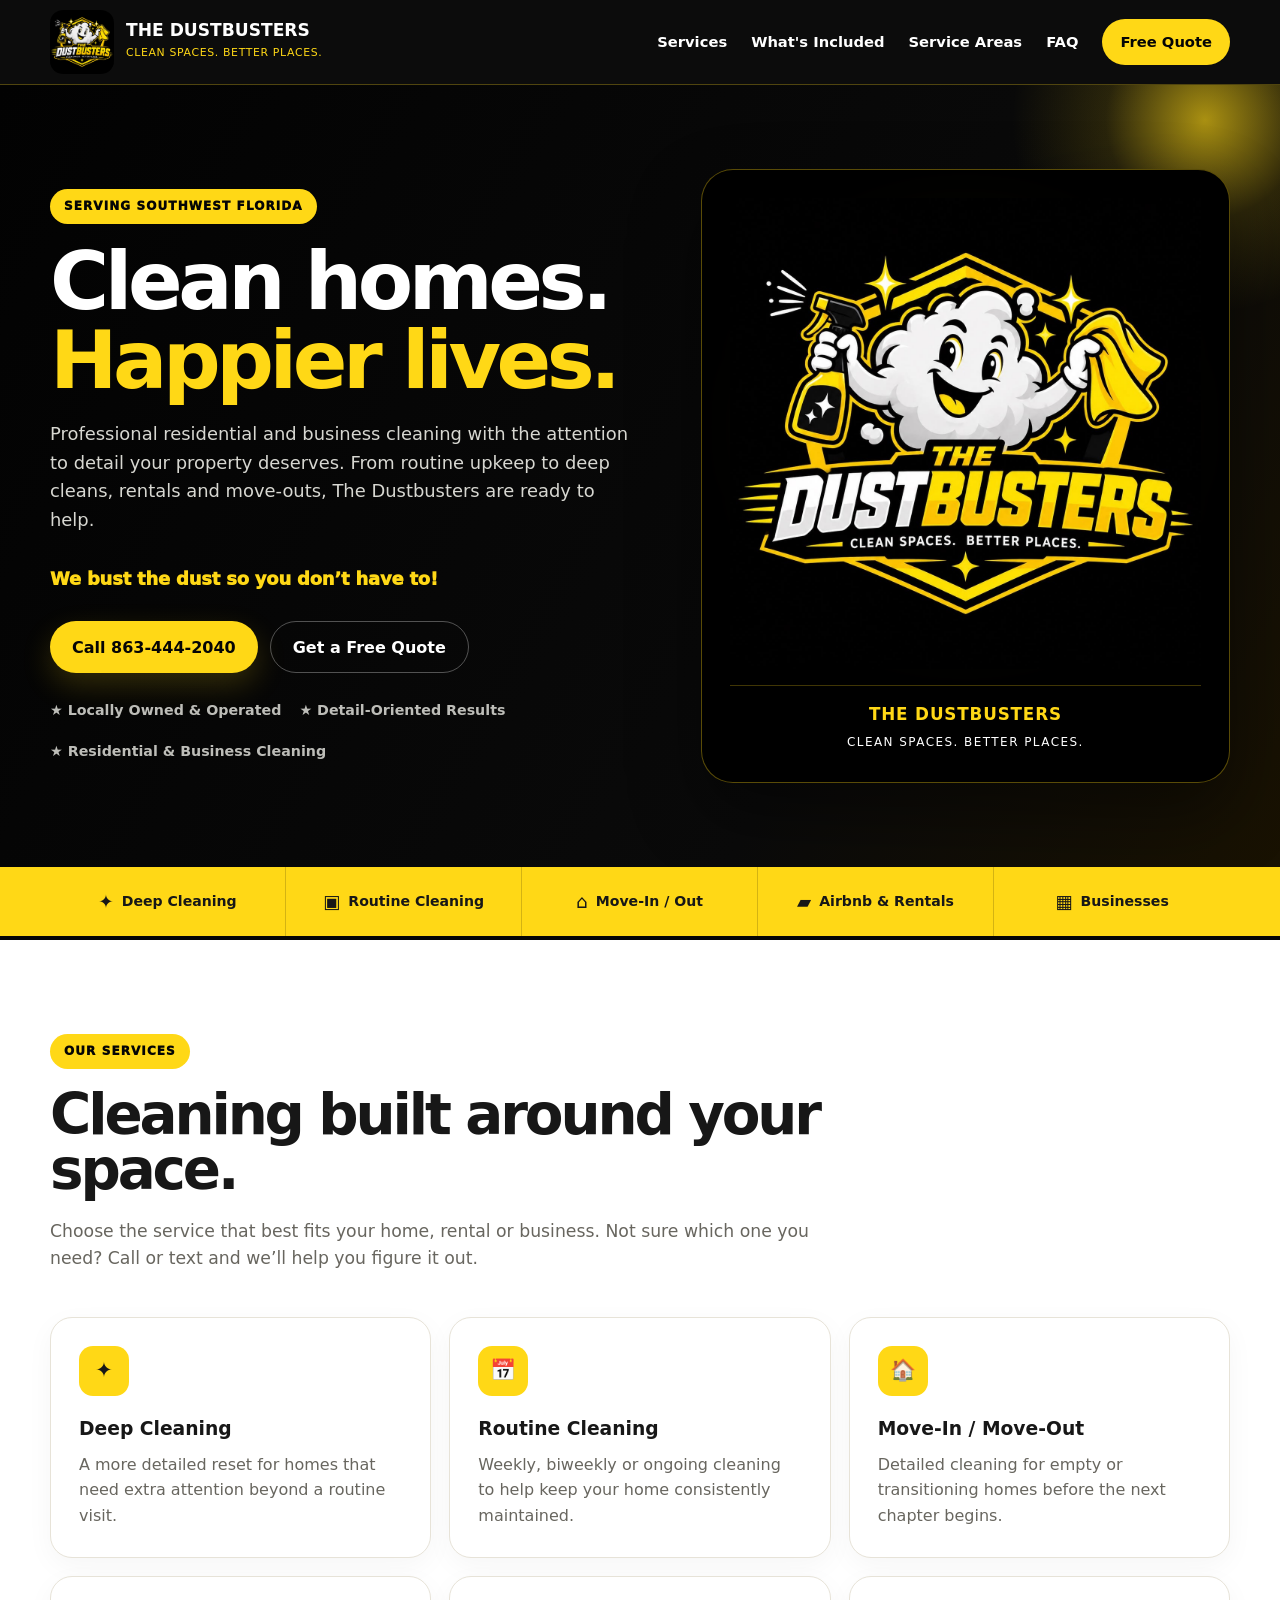
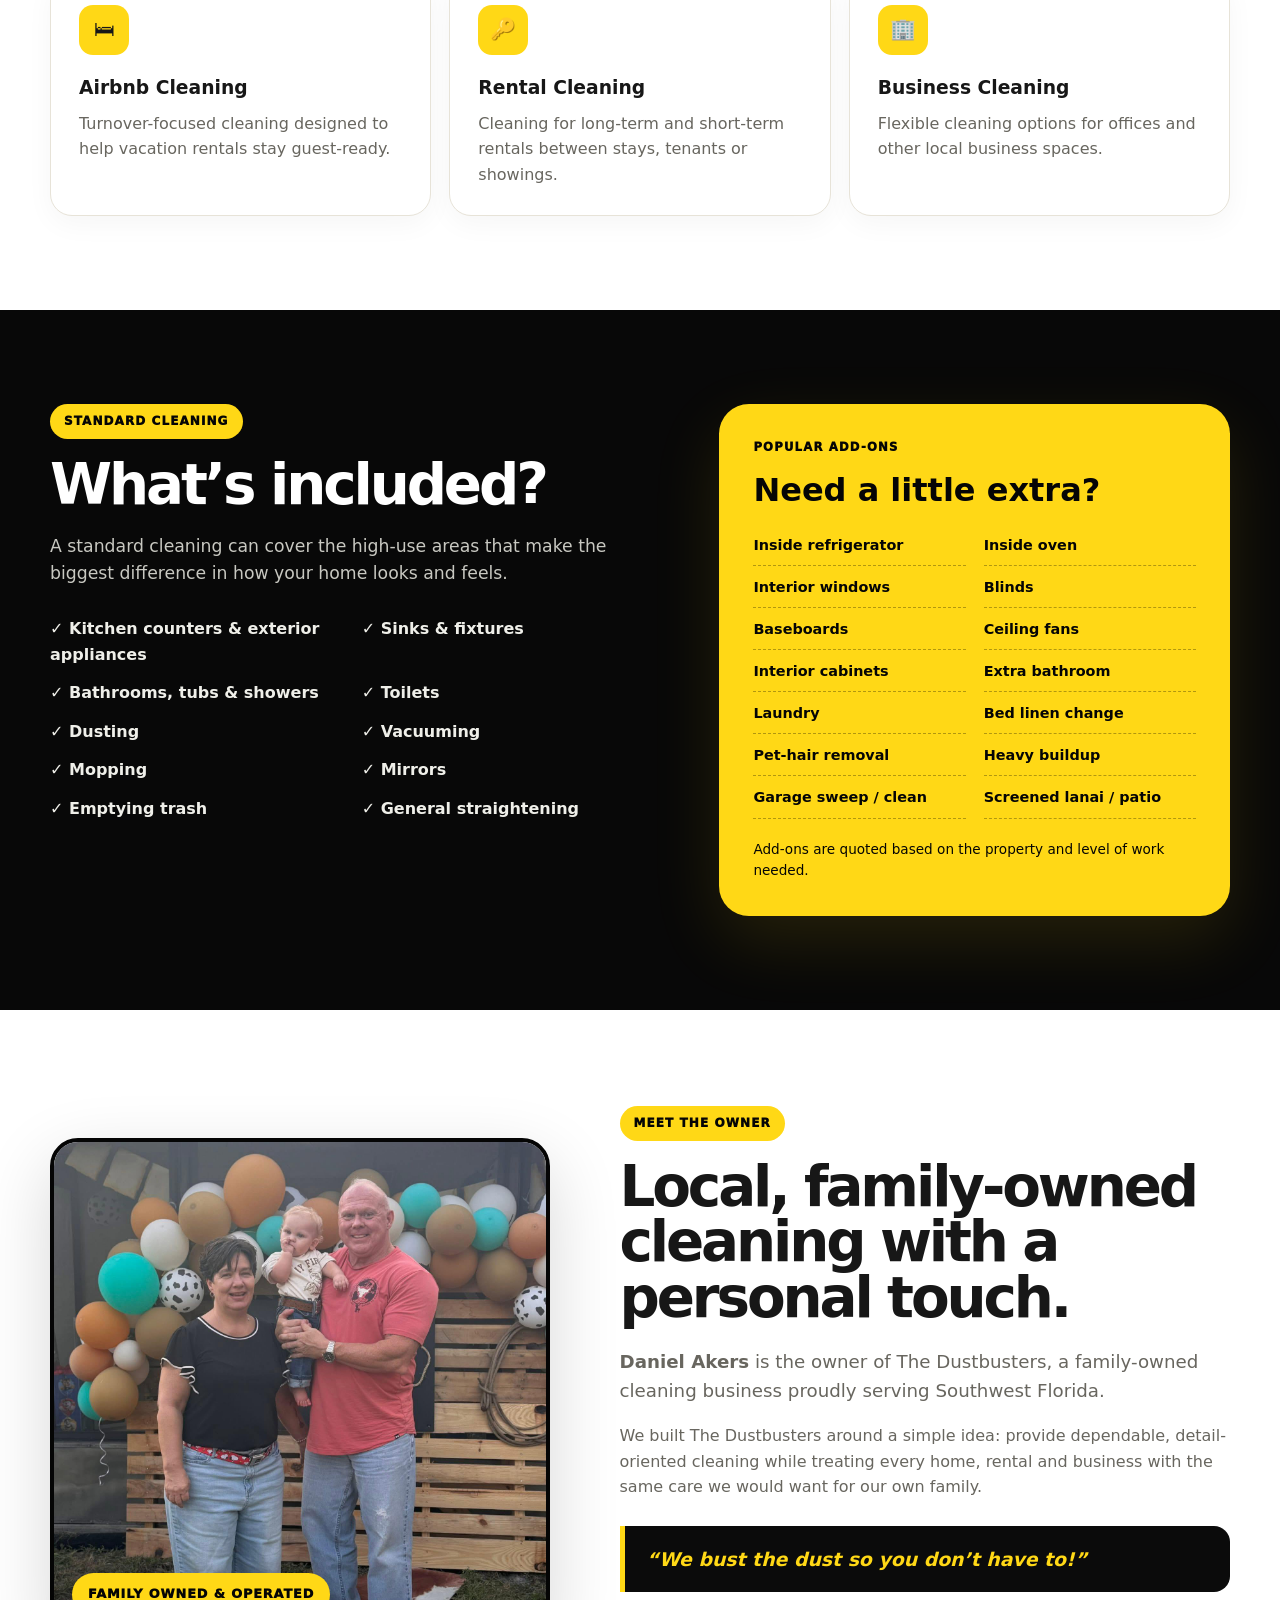
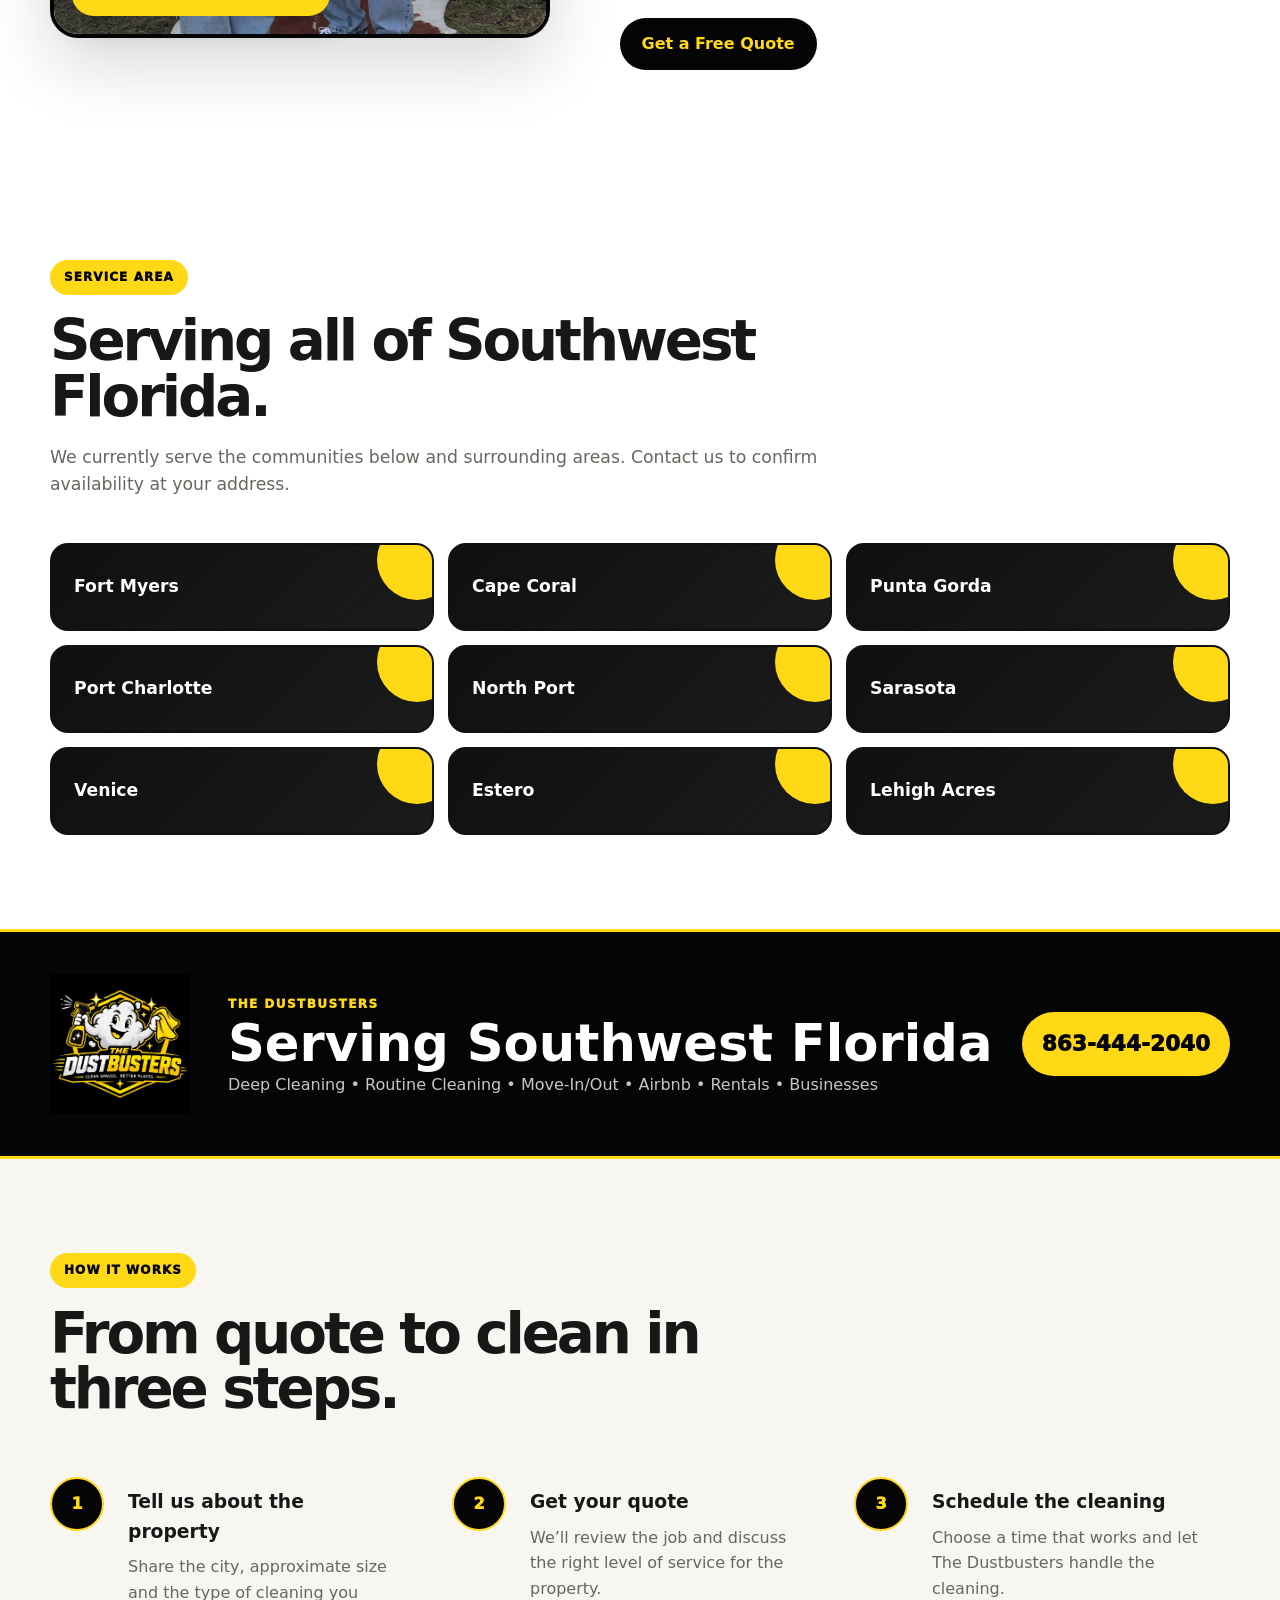
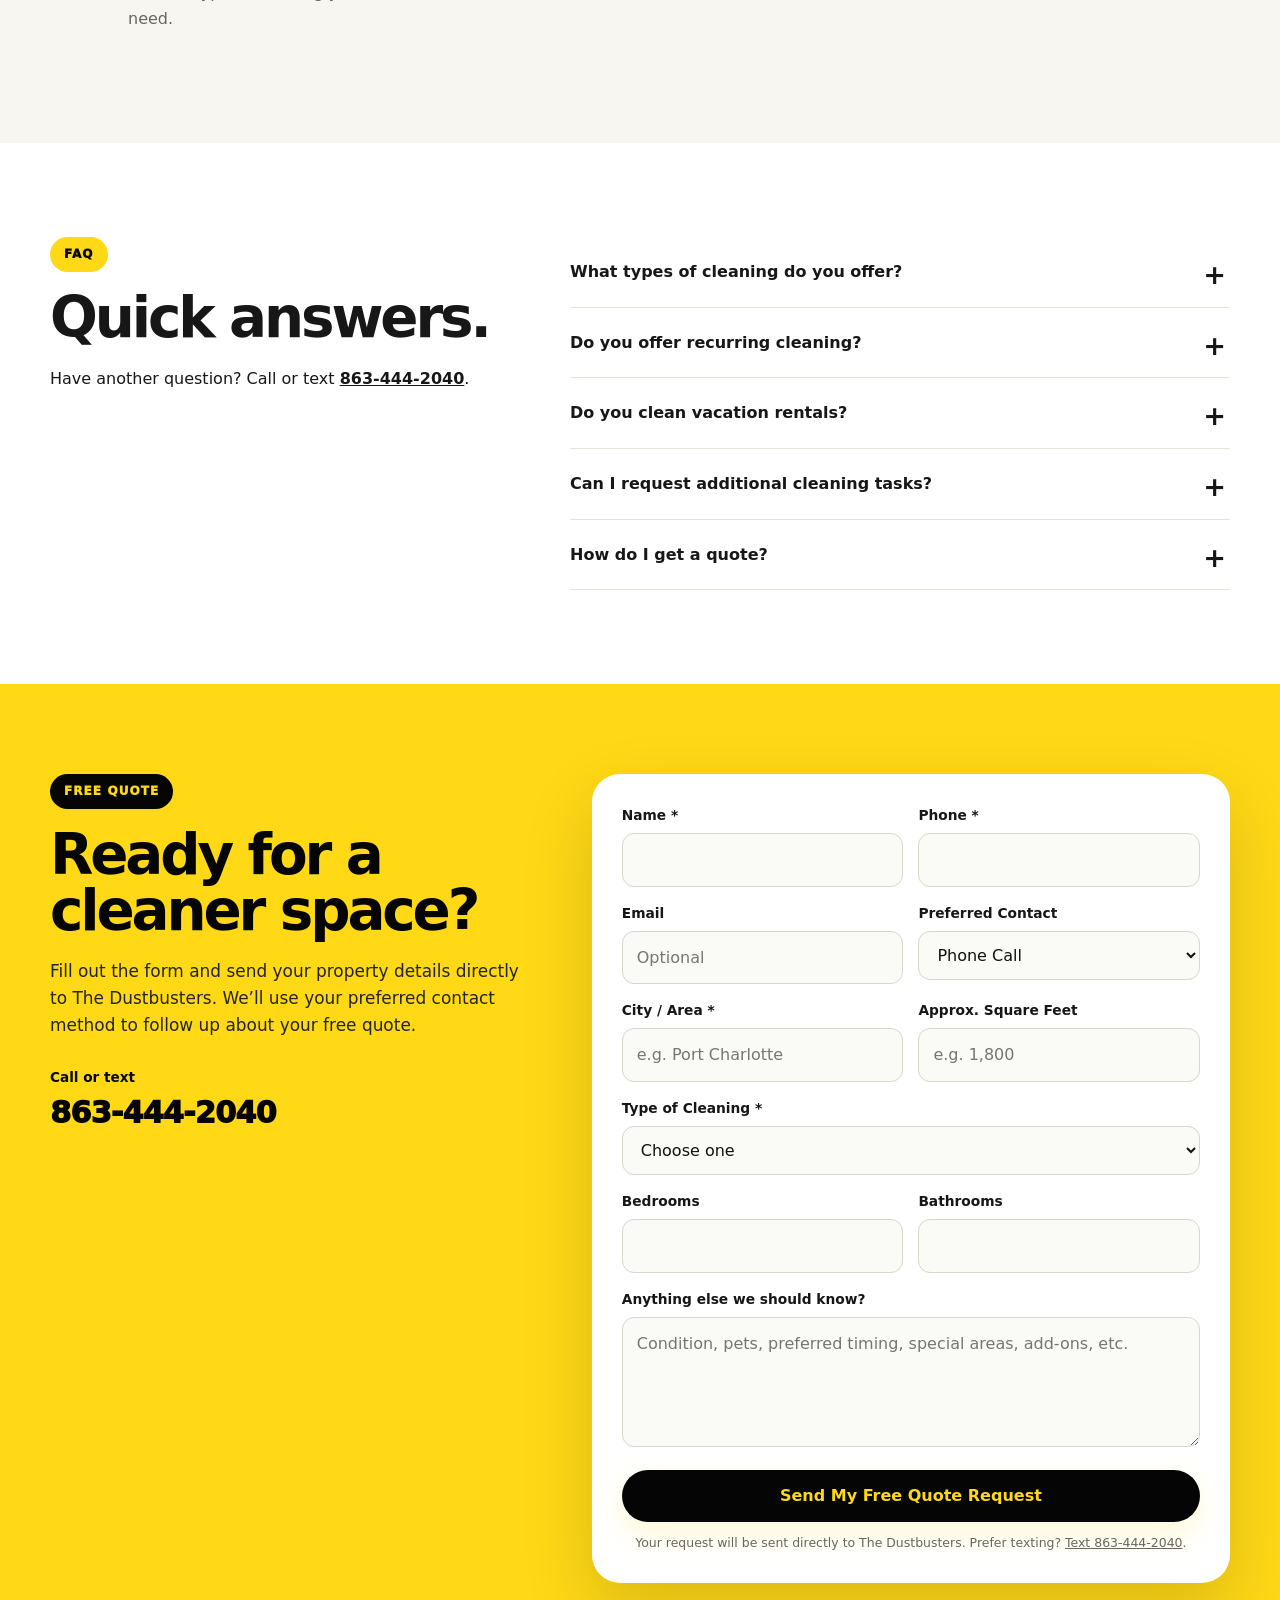
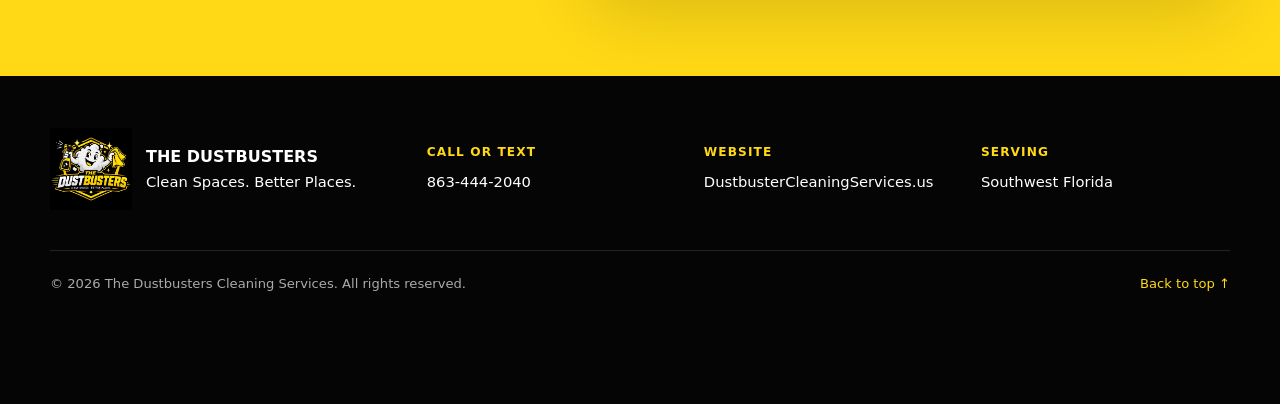
==== commit 7c8df374: "Make quote form work on desktop and mobile" ====
--- a/index.html
+++ b/index.html
@@ -238,14 +238,23 @@
         <div class="quote-copy">
           <div class="eyebrow eyebrow-dark">Free Quote</div>
           <h2>Ready for a cleaner space?</h2>
-          <p>Fill out the form and we’ll prepare a text with your property details. Send it directly to The Dustbusters for a free quote.</p>
+          <p>Fill out the form and send your property details directly to The Dustbusters. We’ll use your preferred contact method to follow up about your free quote.</p>
           <div class="quote-contact"><span>Call or text</span><a href="tel:+18634442040">863-444-2040</a></div>
         </div>
 
-        <form id="quote-form" class="quote-form">
+        <form id="quote-form" class="quote-form" action="https://formsubmit.co/dustbusterda7071@gmail.com" method="POST">
+          <input type="hidden" name="_subject" value="New Dustbusters Cleaning Quote Request">
+          <input type="hidden" name="_template" value="table">
+          <input type="hidden" name="_next" value="https://dustbustercleaningservices.us/thanks.html">
+          <input type="hidden" name="_url" value="https://dustbustercleaningservices.us/">
+          <input type="text" name="_honey" style="display:none" tabindex="-1" autocomplete="off">
           <div class="field-grid">
             <label><span>Name *</span><input name="name" type="text" autocomplete="name" required></label>
             <label><span>Phone *</span><input name="phone" type="tel" autocomplete="tel" required></label>
+          </div>
+          <div class="field-grid">
+            <label><span>Email</span><input name="email" type="email" autocomplete="email" placeholder="Optional"></label>
+            <label><span>Preferred Contact</span><select name="preferred_contact"><option>Phone Call</option><option>Text Message</option><option>Email</option></select></label>
           </div>
           <div class="field-grid">
             <label><span>City / Area *</span><input name="city" type="text" placeholder="e.g. Port Charlotte" required></label>
@@ -269,13 +278,8 @@
             <label><span>Bathrooms</span><input name="baths" type="number" min="0" max="20" step="0.5"></label>
           </div>
           <label><span>Anything else we should know?</span><textarea name="notes" rows="4" placeholder="Condition, pets, preferred timing, special areas, add-ons, etc."></textarea></label>
-          <button class="button button-primary button-full" type="submit">Text My Quote Request</button>
-          <p class="form-note">Your device’s messaging app will open with your quote details pre-filled.</p>
-          <div id="form-fallback" class="form-fallback" hidden>
-            <strong>If your messaging app did not open:</strong>
-            <p id="quote-preview"></p>
-            <button type="button" id="copy-quote" class="copy-button">Copy Quote Details</button>
-          </div>
+          <button class="button button-primary button-full" type="submit">Send My Free Quote Request</button>
+          <p class="form-note">Your request will be sent directly to The Dustbusters. Prefer texting? <a href="sms:+18634442040">Text 863-444-2040</a>.</p>
         </form>
       </div>
     </section>
--- a/styles.css
+++ b/styles.css
@@ -30,4 +30,85 @@
 .site-footer{background:#050505;color:#fff;padding:52px 0 110px;border-top:3px solid var(--yellow)}.footer-grid{display:grid;grid-template-columns:1.4fr 1fr 1fr 1fr;gap:28px;align-items:center}.footer-brand{display:flex;align-items:center;gap:14px}.footer-brand img{width:82px}.footer-brand strong{display:block;text-transform:uppercase}.footer-brand span{display:block;color:var(--yellow);font-size:.72rem}.footer-grid>div:not(.footer-brand)>strong{display:block;color:var(--yellow);font-size:.76rem;text-transform:uppercase;letter-spacing:.09em;margin-bottom:6px}.footer-grid a,.footer-grid span{color:#fff;text-decoration:none;font-size:.92rem}.footer-bottom{margin-top:40px;padding-top:22px;border-top:1px solid rgba(255,255,255,.12);display:flex;justify-content:space-between;gap:20px;color:#aaa;font-size:.82rem}.footer-bottom a{color:var(--yellow);text-decoration:none}.mobile-bar{display:none}
 @media(max-width:930px){.site-nav{display:none;position:absolute;left:20px;right:20px;top:76px;background:#090909;border:1px solid rgba(255,216,22,.3);border-radius:18px;box-shadow:var(--shadow);padding:15px;flex-direction:column;align-items:stretch;gap:4px}.site-nav.open{display:flex}.site-nav a{padding:10px 12px}.site-nav .nav-cta{text-align:center}.menu-button{display:inline-flex;background:var(--yellow);border:0;border-radius:999px;padding:9px 14px;font-weight:900;color:#050505}.hero-grid,.included-grid,.faq-layout,.quote-grid{grid-template-columns:1fr;gap:42px}.cards,.area-grid{grid-template-columns:repeat(2,1fr)}.ribbon-grid{grid-template-columns:repeat(3,1fr)}.ribbon-grid div:nth-child(3){border-right:0}.ribbon-grid div:nth-child(-n+3){border-bottom:1px solid rgba(0,0,0,.17)}.steps{grid-template-columns:1fr}.brand-band-inner{grid-template-columns:110px 1fr}.band-phone{grid-column:1/-1;text-align:center}.footer-grid{grid-template-columns:1fr 1fr}}
 @media(max-width:620px){.container{width:min(calc(100% - 28px),var(--container))}.nav-wrap{min-height:72px}.brand img{width:48px;height:48px}.brand-copy strong{font-size:.88rem}.brand-copy small{font-size:.56rem}.hero{padding:50px 0 58px}.hero h1{font-size:clamp(3rem,14vw,4.1rem)}.hero-lead{font-size:1rem}.hero-actions .button{width:100%}.hero-points{display:grid;gap:7px}.logo-stage{border-radius:24px}.ribbon-grid{grid-template-columns:1fr 1fr}.ribbon-grid div{border-bottom:1px solid rgba(0,0,0,.17)}.ribbon-grid div:nth-child(3){border-right:1px solid rgba(0,0,0,.17)}.ribbon-grid div:nth-child(even){border-right:0}.ribbon-grid div:last-child{grid-column:1/-1}.section{padding:72px 0}.cards,.area-grid,.field-grid,.check-grid,.addon-list{grid-template-columns:1fr}.brand-band-inner{grid-template-columns:1fr;text-align:center}.brand-band img{margin:auto}.quote-section{padding:72px 0 90px}.quote-form{padding:22px;border-radius:22px}.footer-grid{grid-template-columns:1fr}.footer-bottom{flex-direction:column}.mobile-bar{display:grid;grid-template-columns:repeat(3,1fr);position:fixed;left:10px;right:10px;bottom:10px;z-index:80;background:#050505;border:1px solid rgba(255,216,22,.45);border-radius:16px;overflow:hidden;box-shadow:0 14px 42px rgba(0,0,0,.3)}.mobile-bar a{text-align:center;padding:13px 7px;color:#fff;text-decoration:none;font-weight:900;border-right:1px solid rgba(255,255,255,.12)}.mobile-bar a:last-child{border-right:0;background:var(--yellow);color:#050505}}
-@media(prefers-reduced-motion:reduce){html{scroll-behavior:auto}*{transition:none!important}}+@media(prefers-reduced-motion:reduce){html{scroll-behavior:auto}*{transition:none!important}}
+
+.hero-slogan{
+  margin:12px 0 28px;
+  color:var(--yellow);
+  font-size:1.12rem;
+  font-weight:950;
+  letter-spacing:-.01em;
+}
+.owner-section{
+  background:#fff;
+  padding-top:96px;
+  padding-bottom:96px;
+}
+.owner-grid{
+  display:grid;
+  grid-template-columns:.9fr 1.1fr;
+  gap:70px;
+  align-items:center;
+}
+.owner-photo-wrap{
+  position:relative;
+}
+.owner-photo{
+  width:100%;
+  aspect-ratio:1/1;
+  object-fit:cover;
+  border-radius:28px;
+  border:4px solid #050505;
+  box-shadow:var(--shadow);
+}
+.owner-photo-badge{
+  position:absolute;
+  left:22px;
+  bottom:22px;
+  background:var(--yellow);
+  color:#050505;
+  padding:11px 16px;
+  border-radius:999px;
+  font-size:.8rem;
+  font-weight:950;
+  text-transform:uppercase;
+  letter-spacing:.07em;
+  box-shadow:0 10px 30px rgba(0,0,0,.18);
+}
+.owner-copy h2{
+  font-size:clamp(2.2rem,4.4vw,4rem);
+  line-height:.98;
+  letter-spacing:-.055em;
+  margin:18px 0 22px;
+}
+.owner-lead{
+  font-size:1.14rem;
+  color:var(--muted);
+}
+.owner-copy p{
+  color:var(--muted);
+}
+.owner-copy blockquote{
+  margin:26px 0;
+  padding:18px 22px;
+  border-left:5px solid var(--yellow);
+  background:#0b0b0b;
+  color:var(--yellow);
+  border-radius:0 16px 16px 0;
+  font-size:1.18rem;
+  font-weight:900;
+  font-style:italic;
+}
+.button-dark{
+  background:#050505;
+  color:var(--yellow);
+}
+@media(max-width:930px){
+  .owner-grid{grid-template-columns:1fr;gap:40px}
+  .owner-photo{max-width:680px;margin:auto}
+}
+@media(max-width:620px){
+  .owner-section{padding-top:72px;padding-bottom:72px}
+  .owner-photo-badge{left:14px;bottom:14px;font-size:.7rem;padding:9px 12px}
+  .hero-slogan{font-size:1rem;margin-bottom:24px}
+}
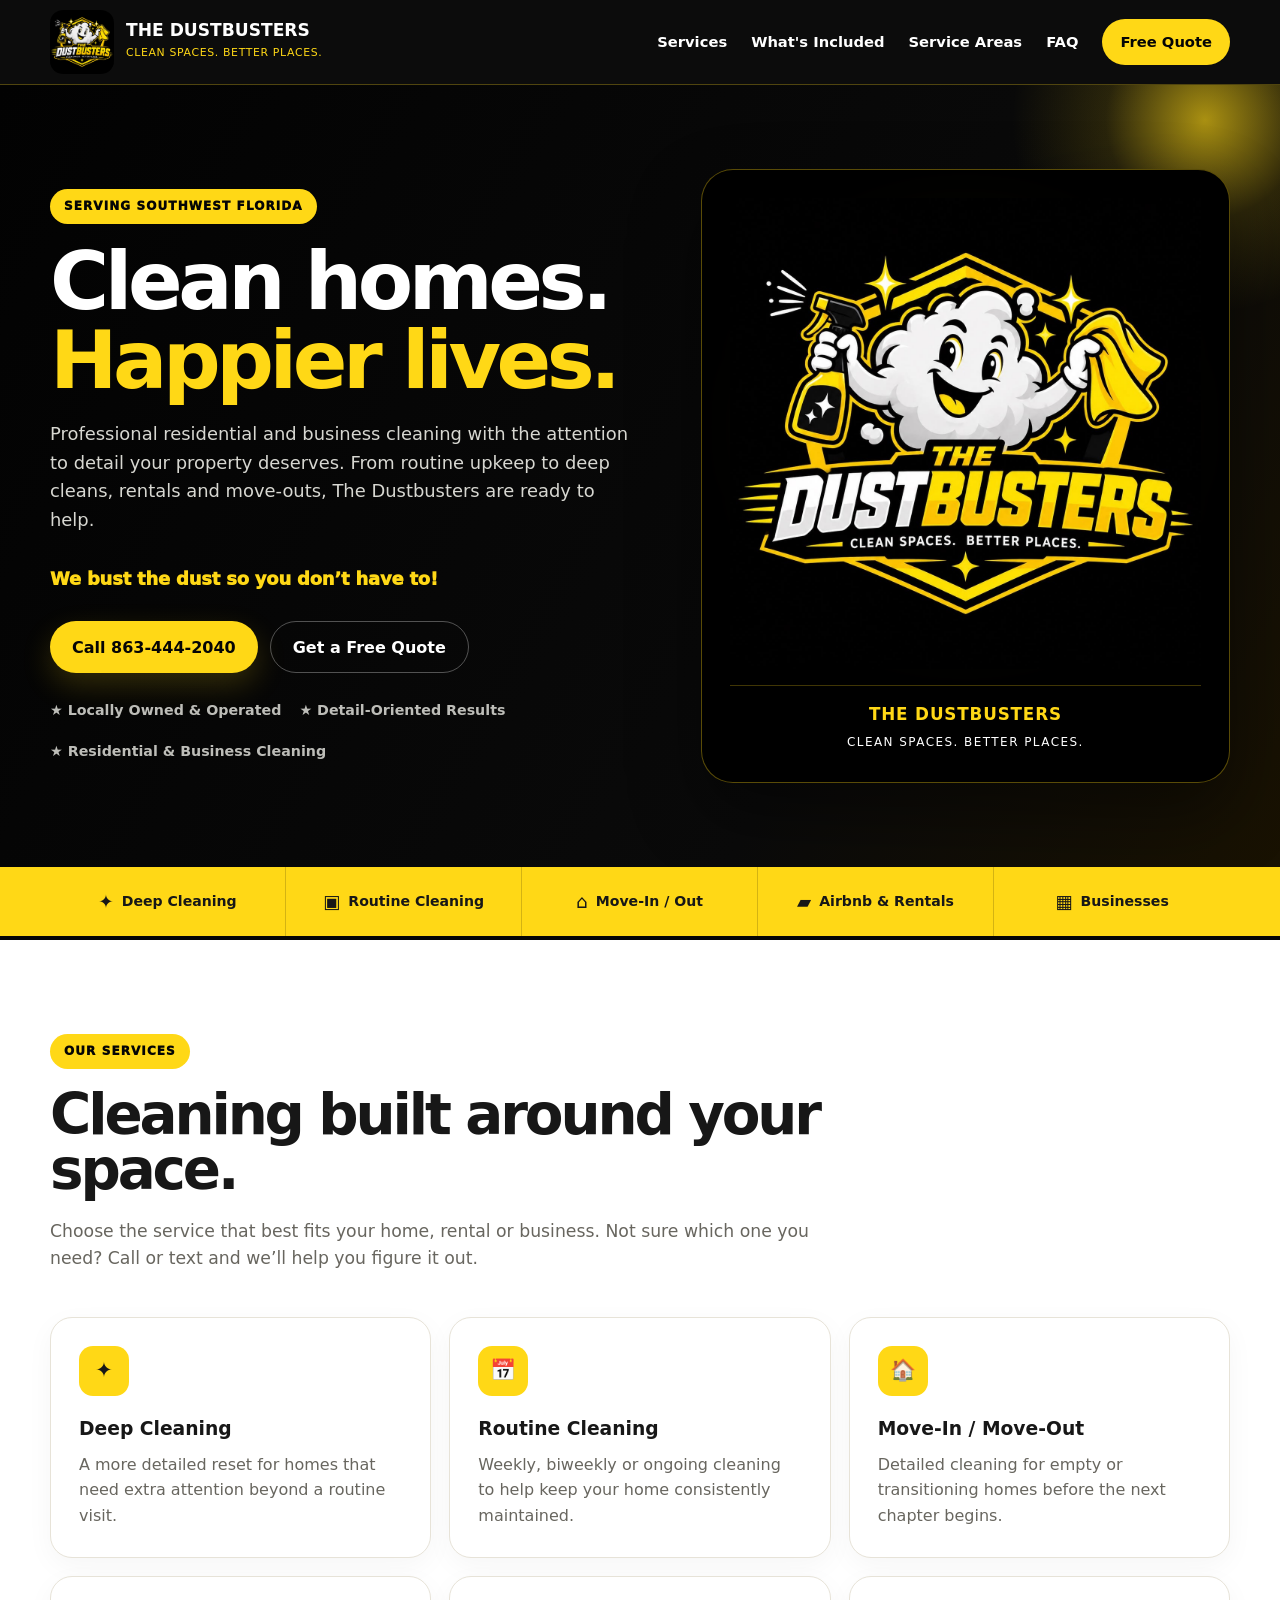
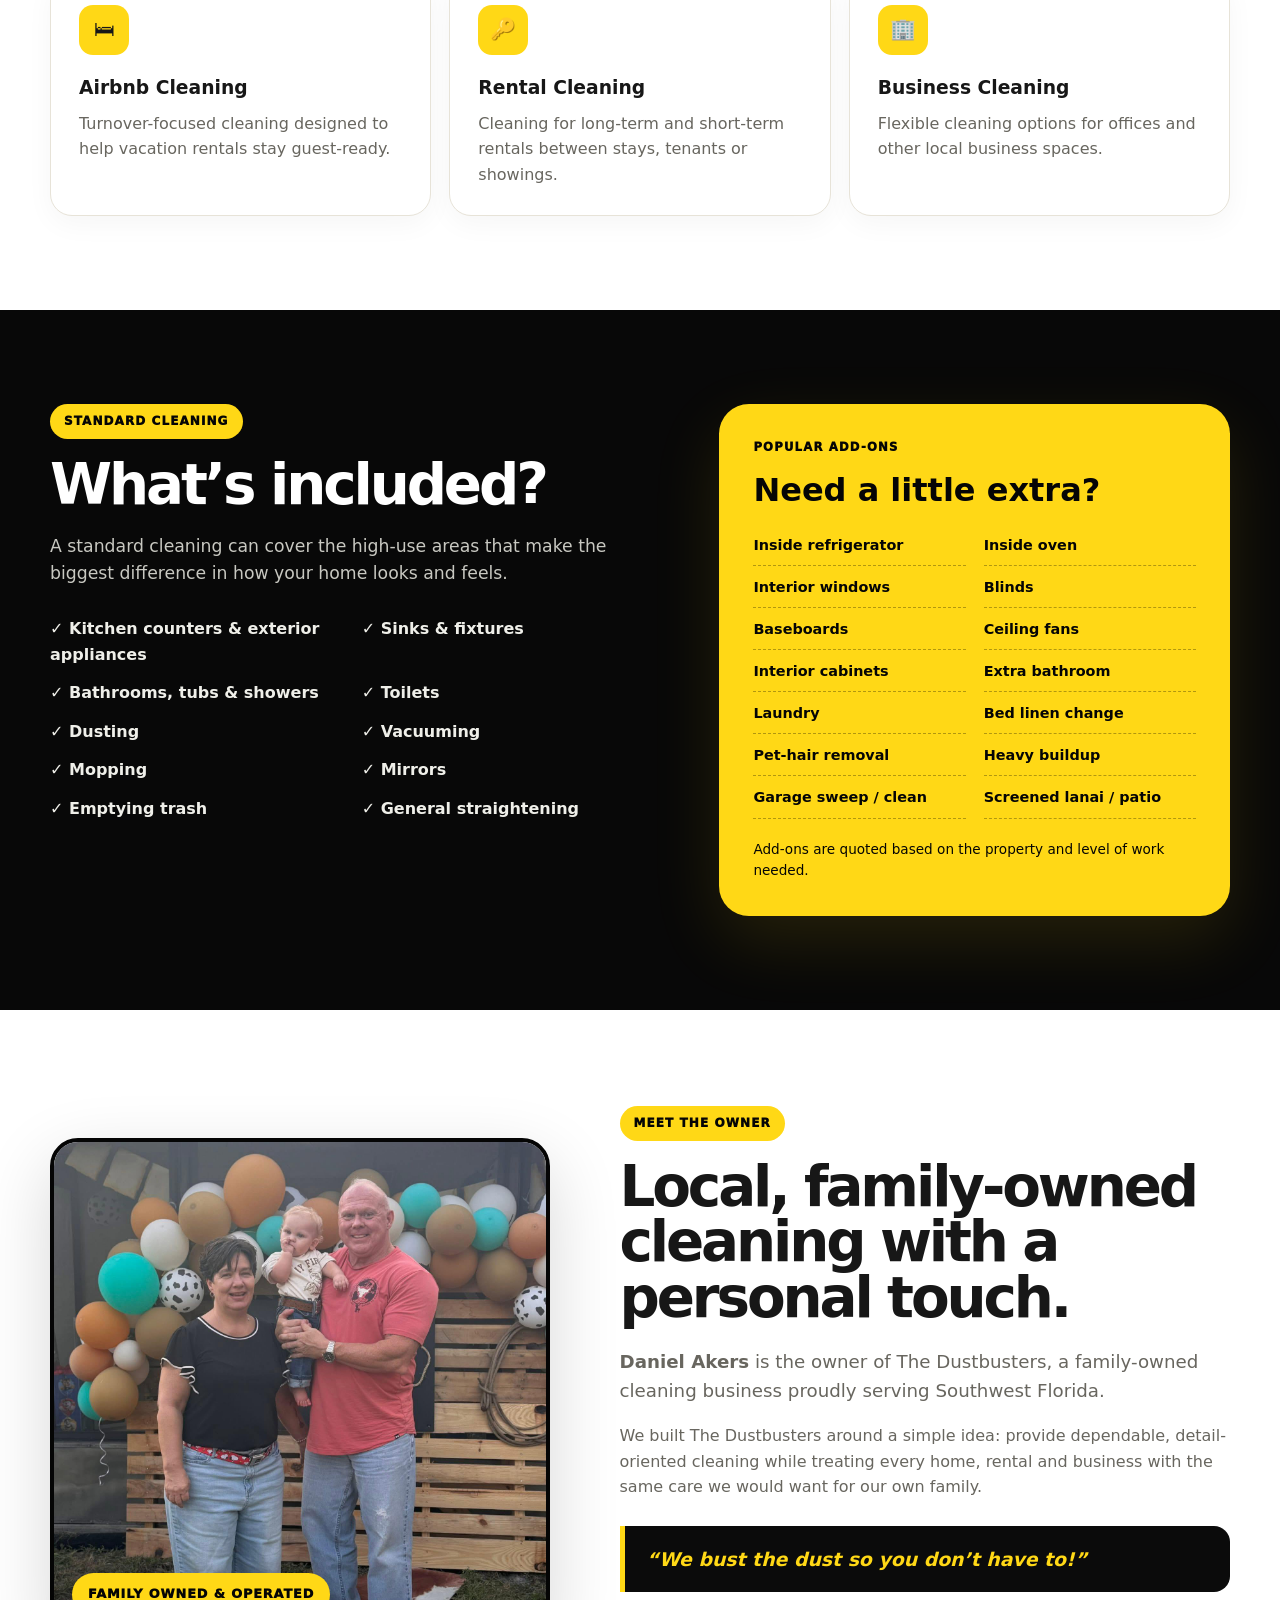
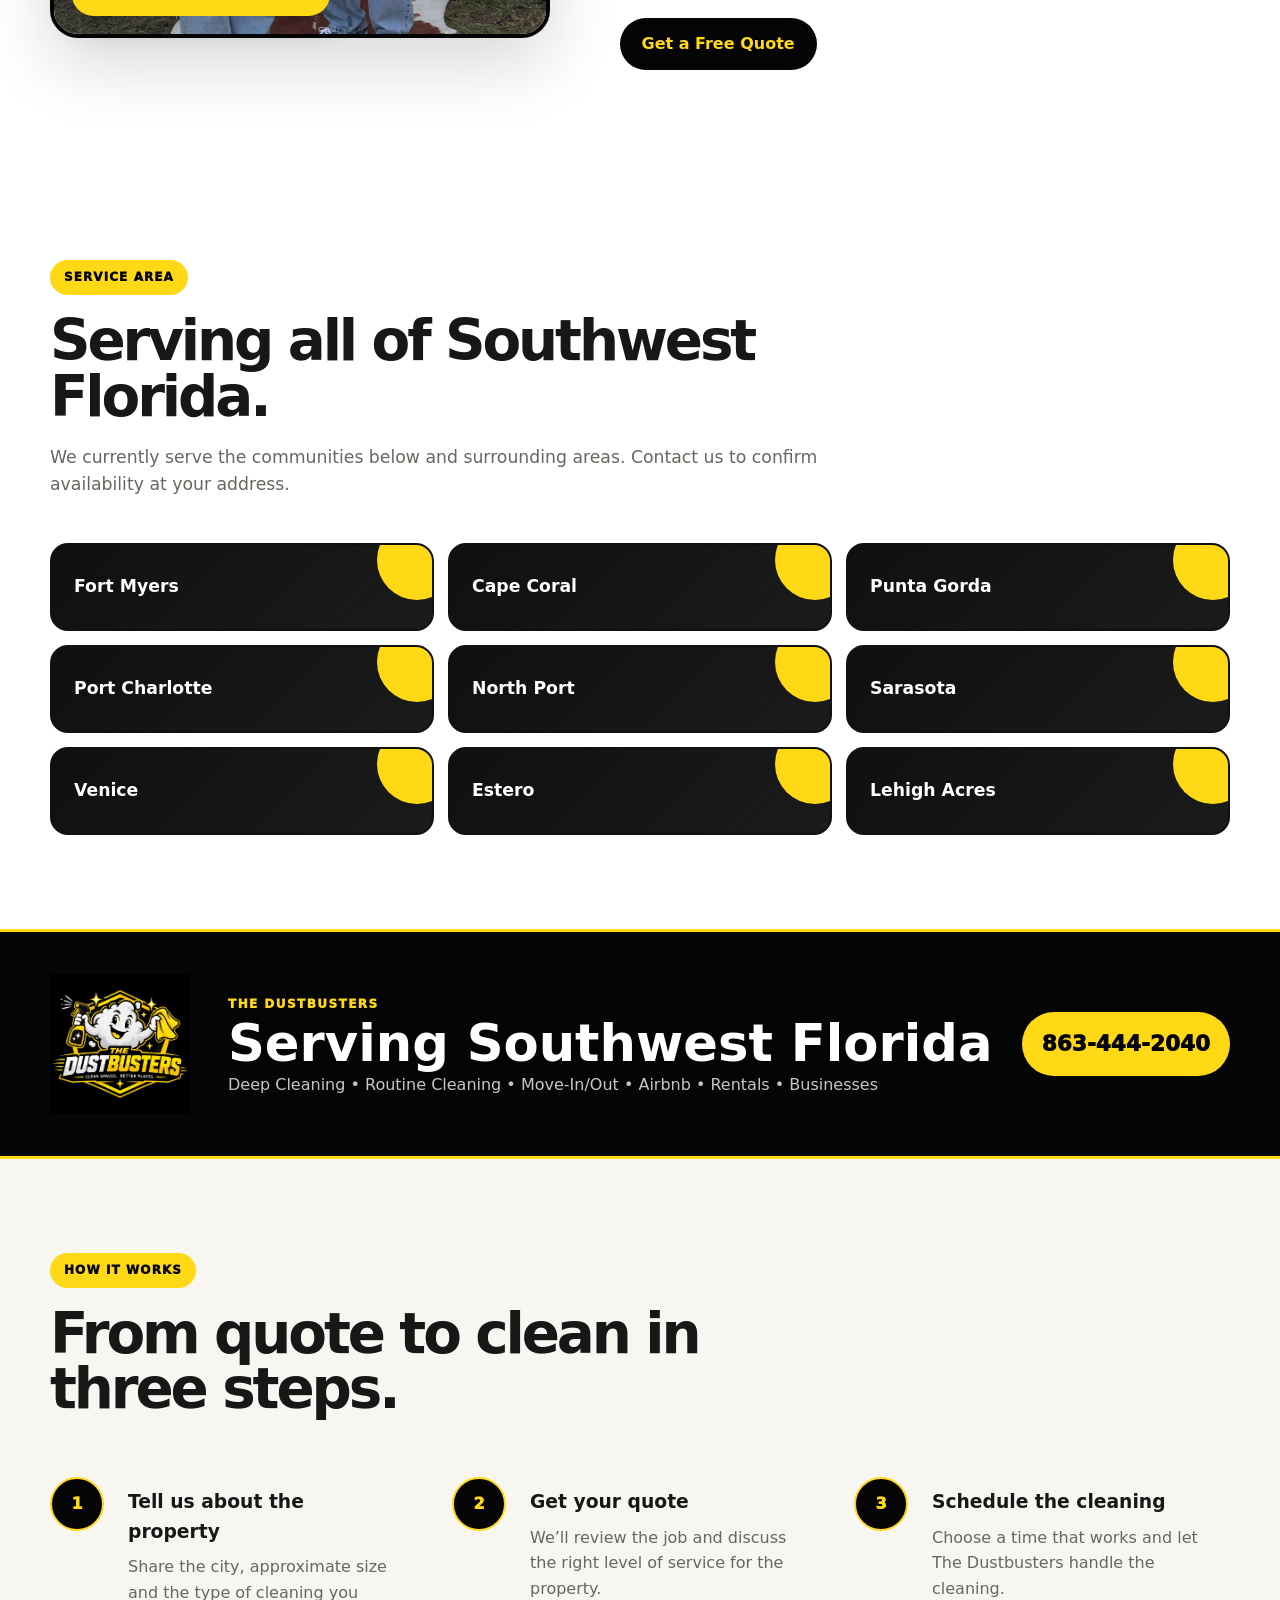
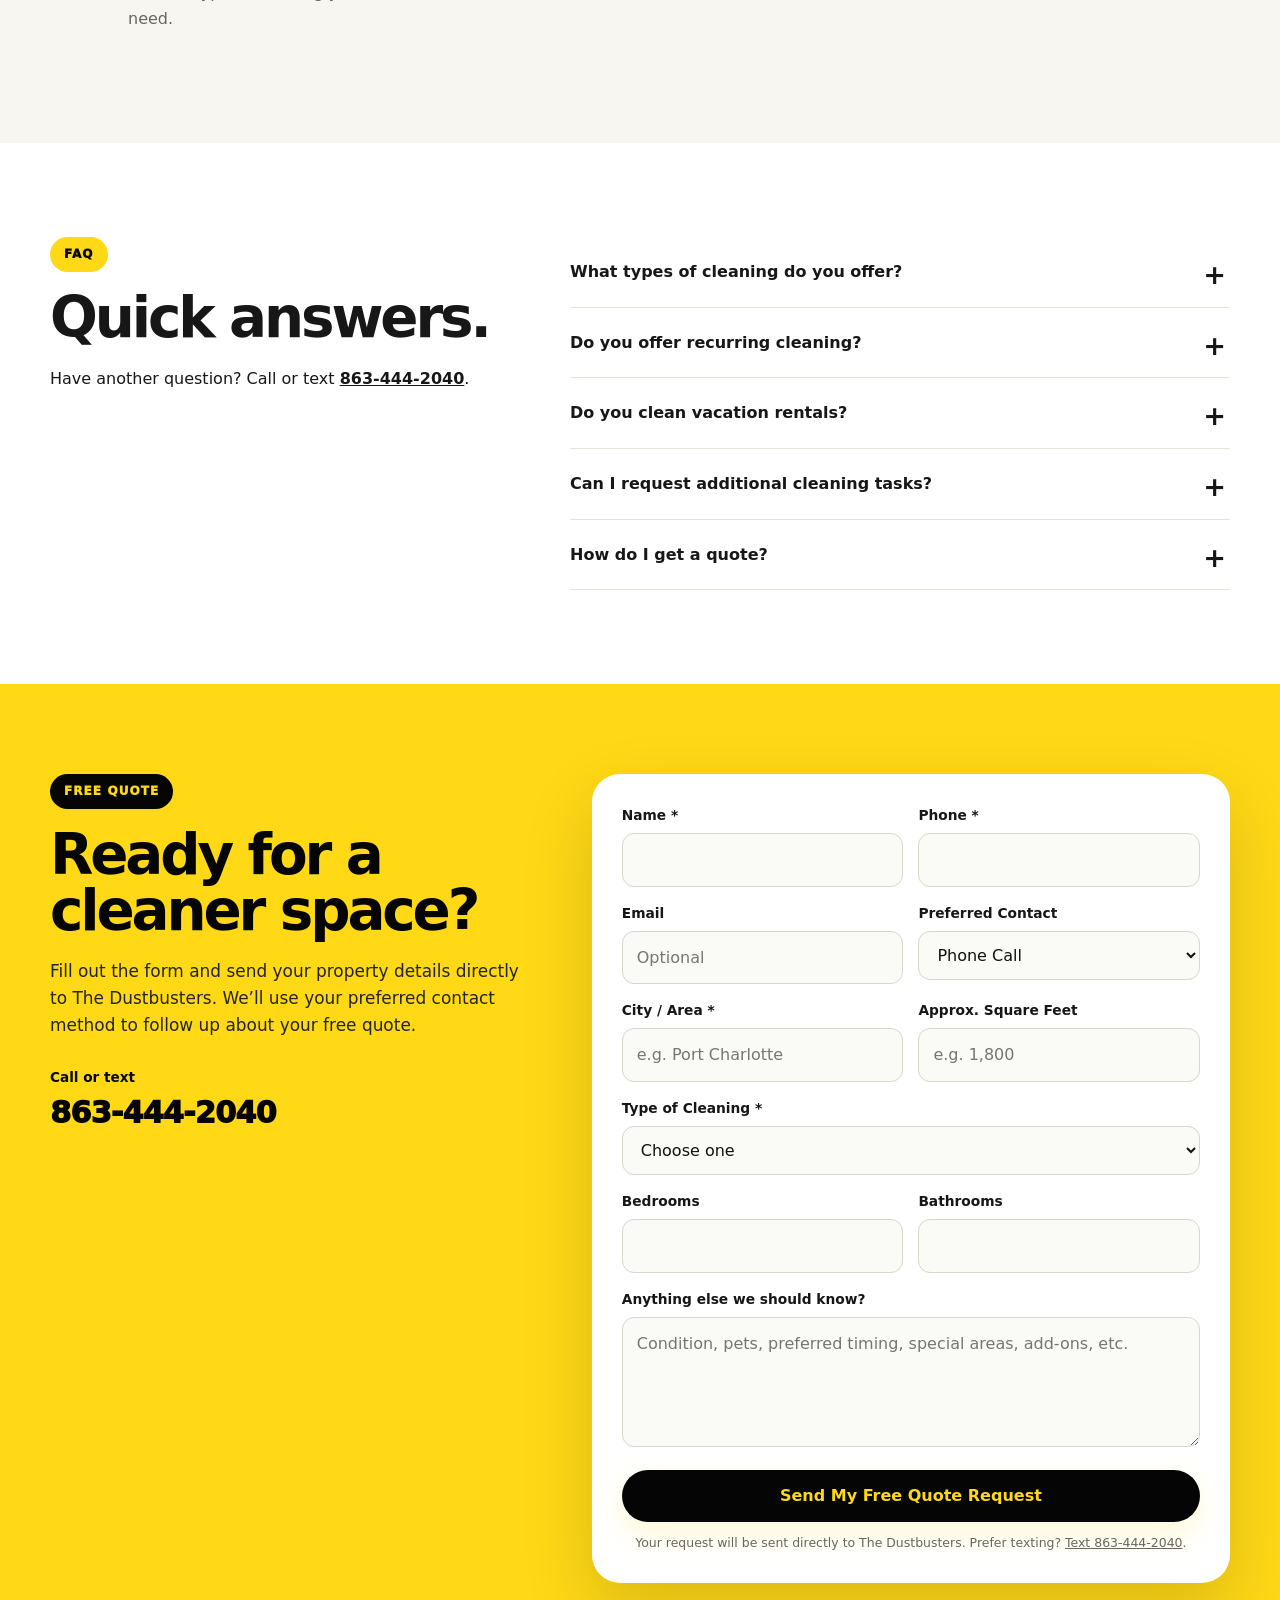
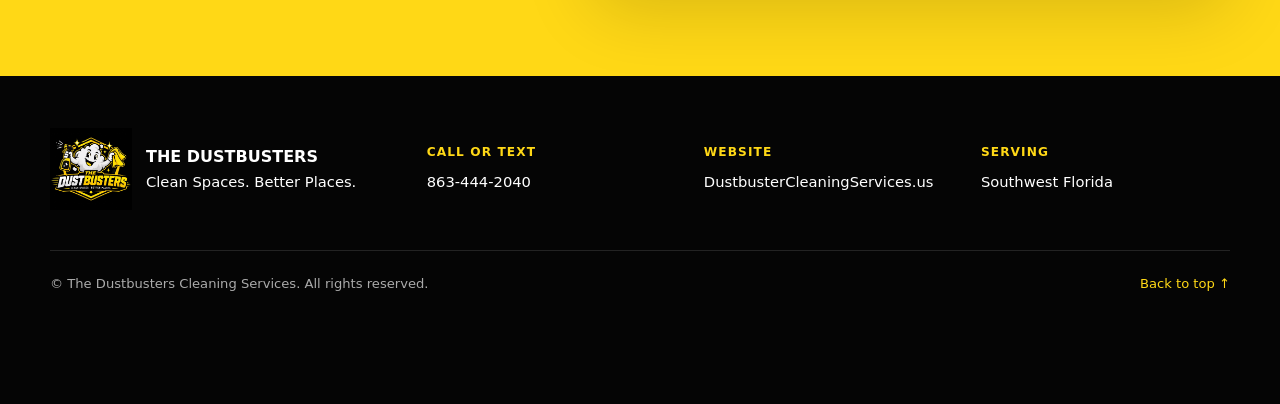
==== commit 92373c0b: "Bust cached SMS script for desktop quote form" ====
--- a/index.html
+++ b/index.html
@@ -278,7 +278,7 @@
             <label><span>Bathrooms</span><input name="baths" type="number" min="0" max="20" step="0.5"></label>
           </div>
           <label><span>Anything else we should know?</span><textarea name="notes" rows="4" placeholder="Condition, pets, preferred timing, special areas, add-ons, etc."></textarea></label>
-          <button class="button button-primary button-full" type="submit">Send My Free Quote Request</button>
+          <button id="quote-submit" class="button button-primary button-full" type="submit">Send My Free Quote Request</button>
           <p class="form-note">Your request will be sent directly to The Dustbusters. Prefer texting? <a href="sms:+18634442040">Text 863-444-2040</a>.</p>
         </form>
       </div>
@@ -300,6 +300,6 @@
     <a href="sms:+18634442040">Text</a>
     <a href="#quote">Free Quote</a>
   </div>
-  <script src="script.js"></script>
+  <script src="site-v2.js"></script>
 </body>
 </html>
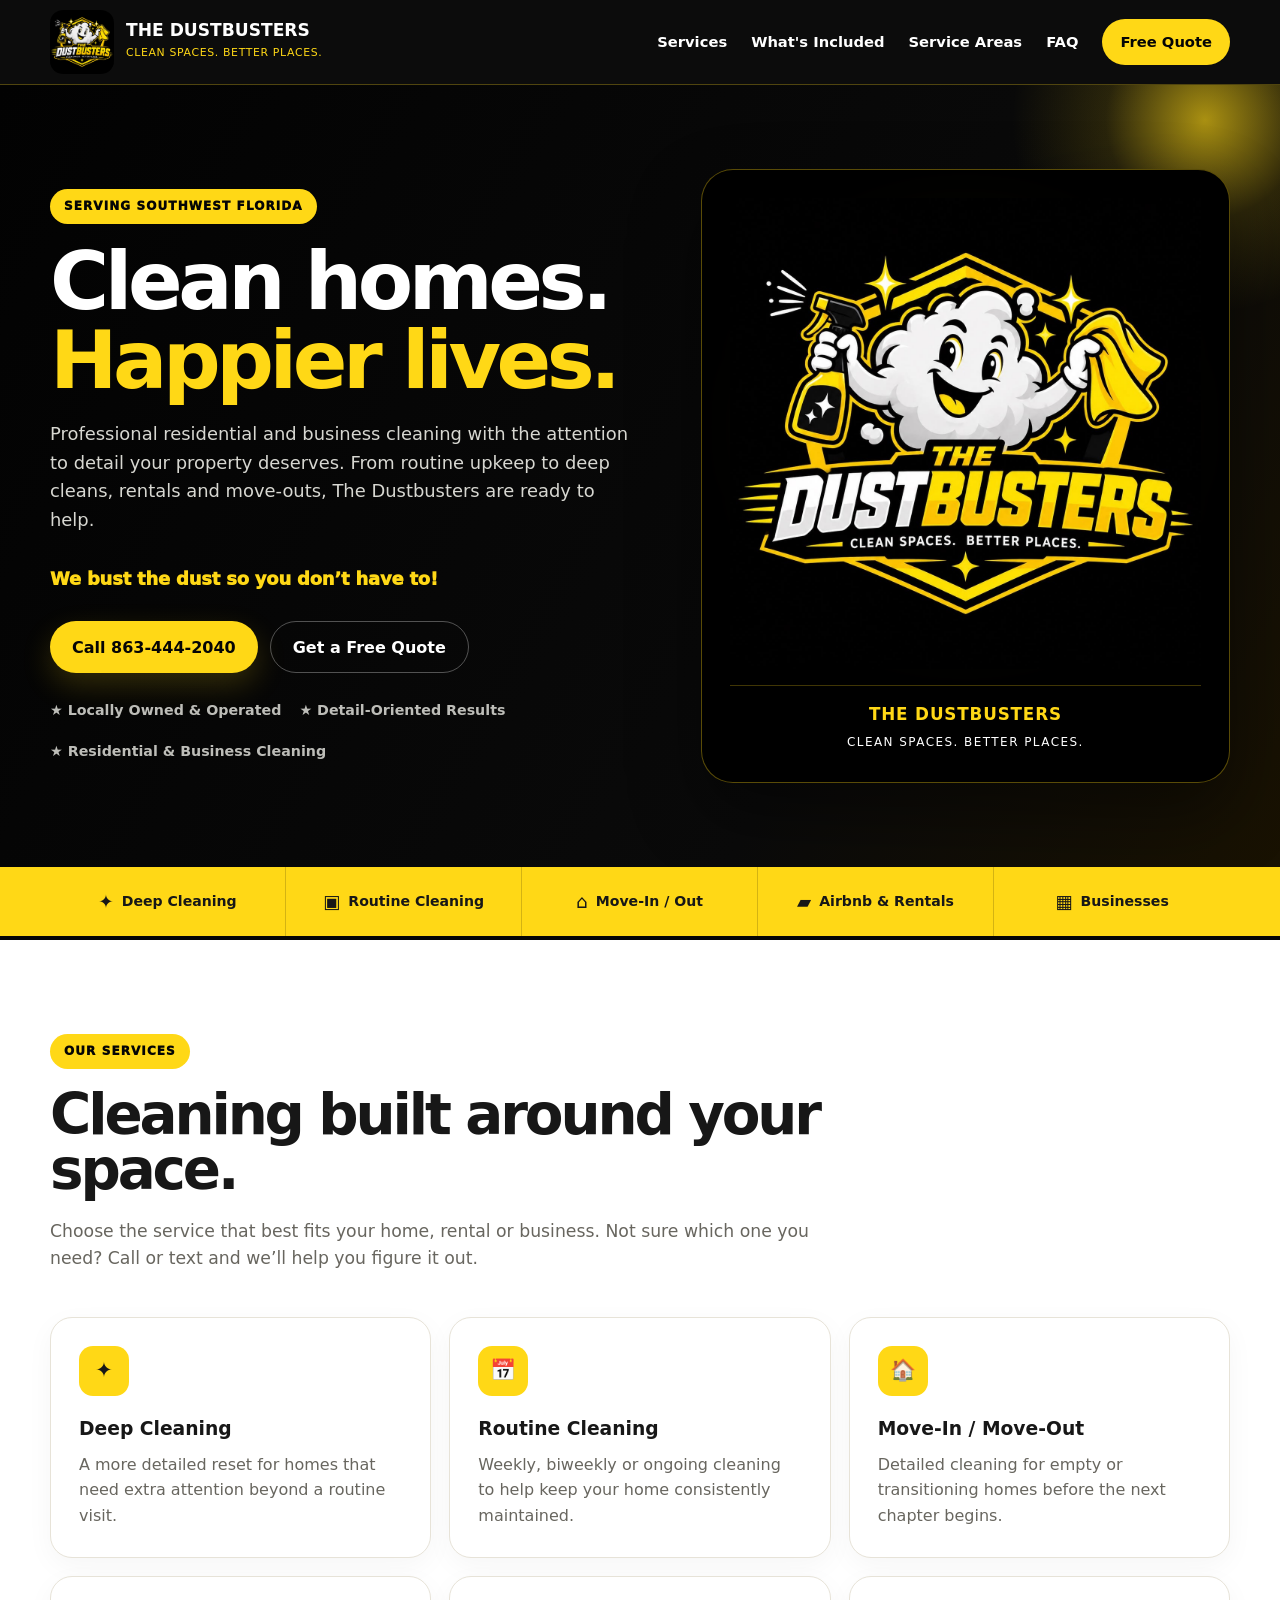
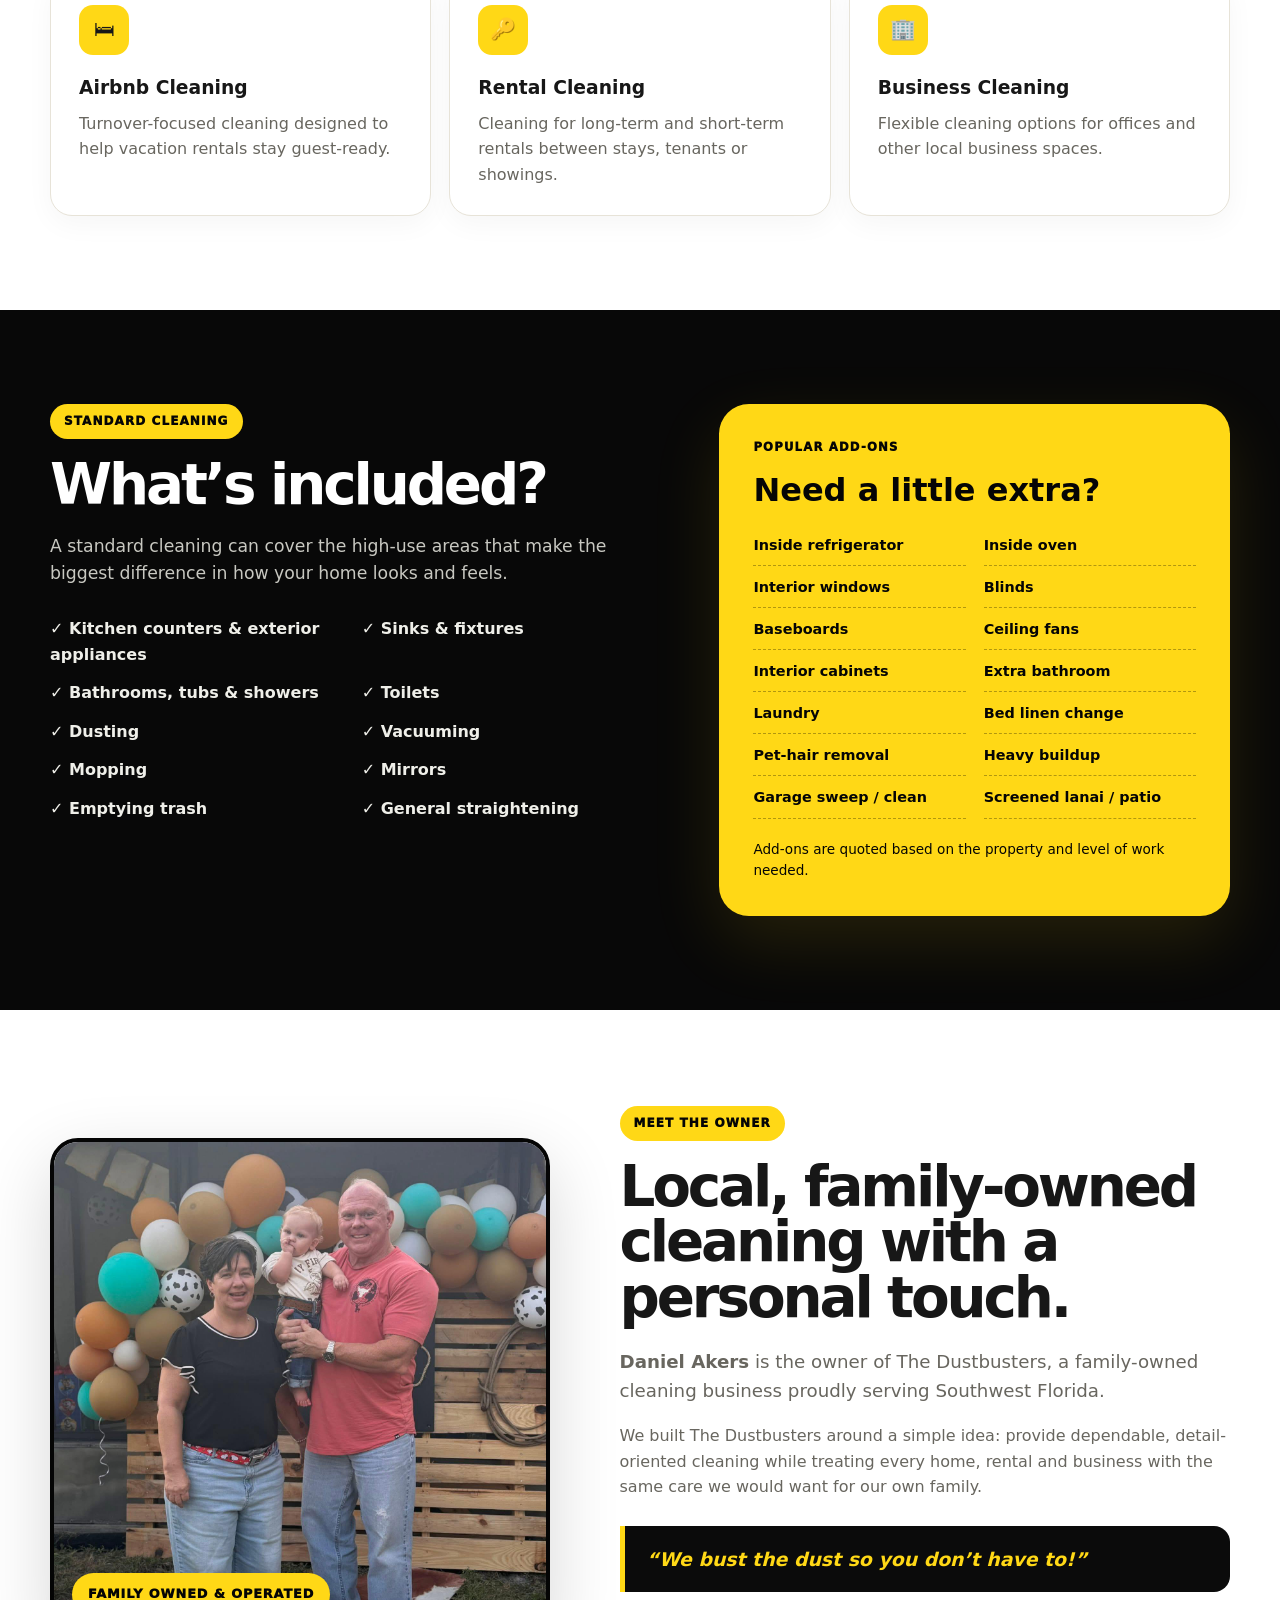
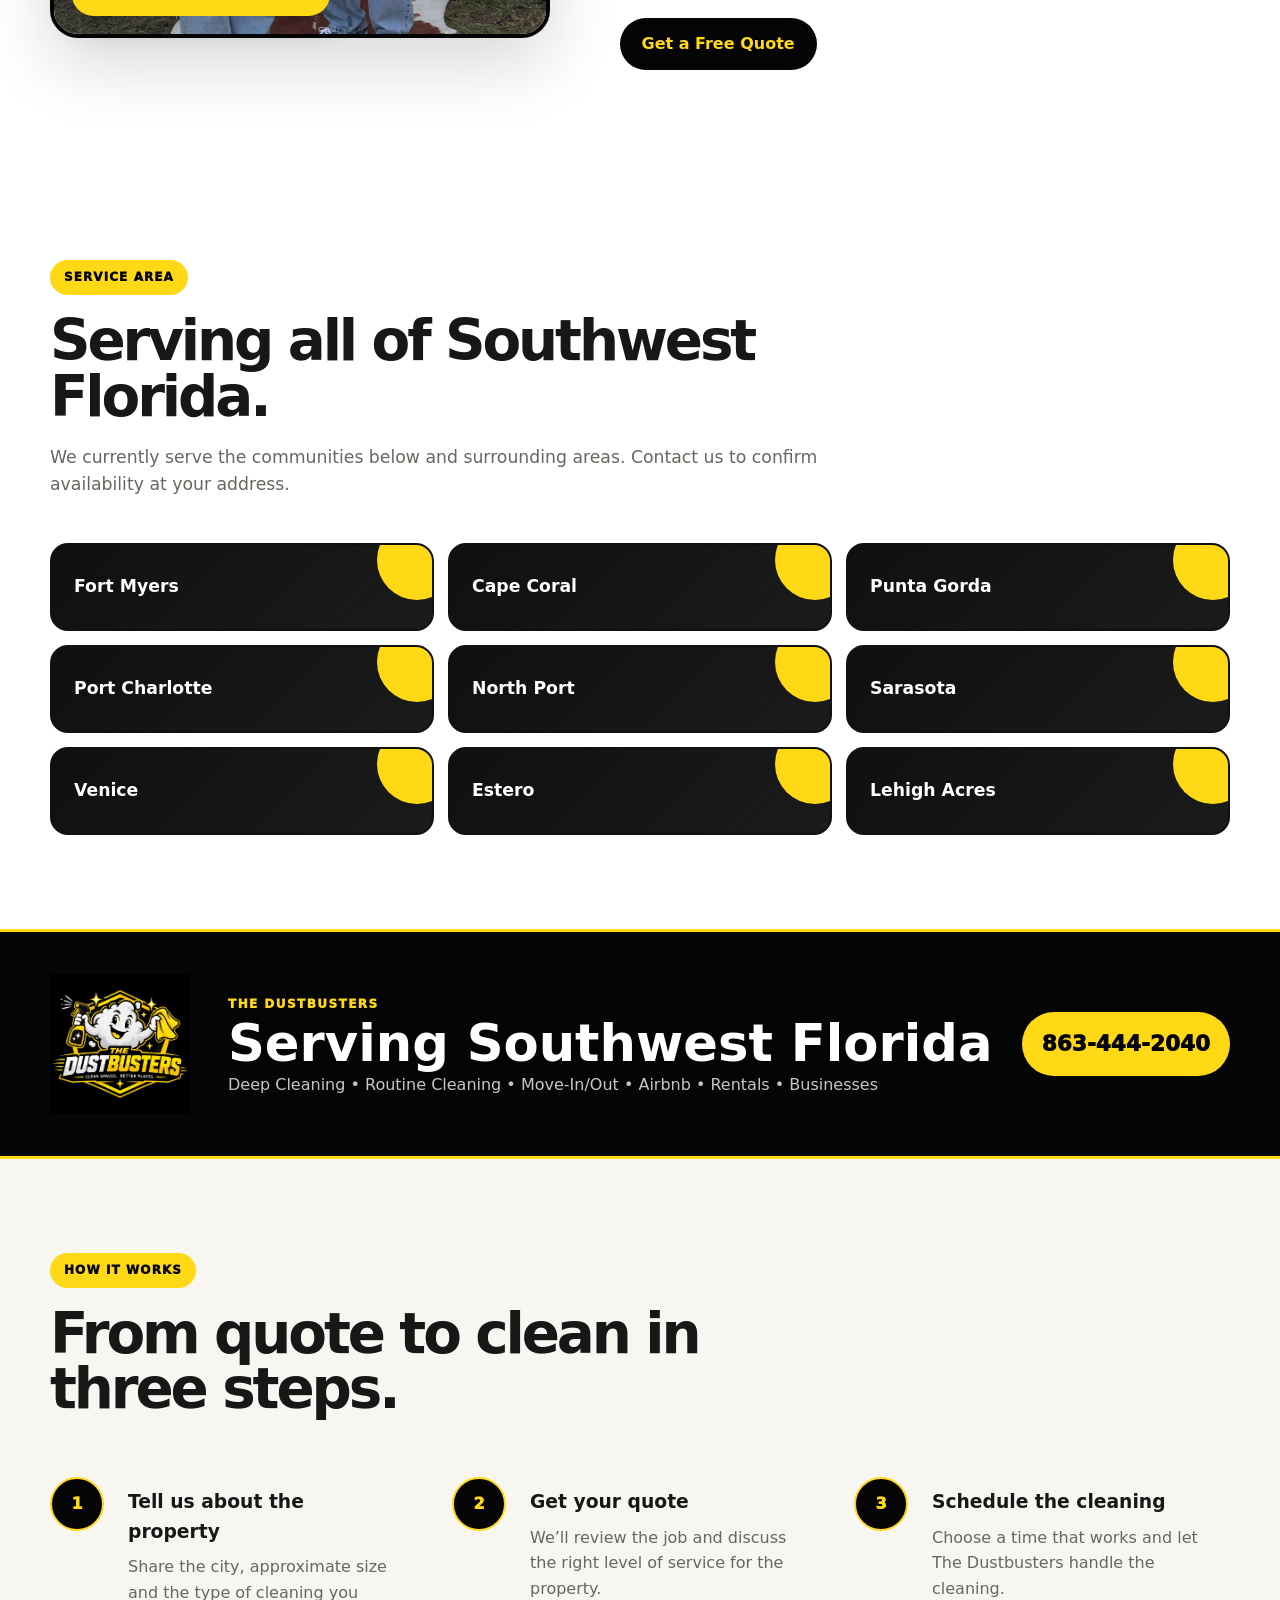
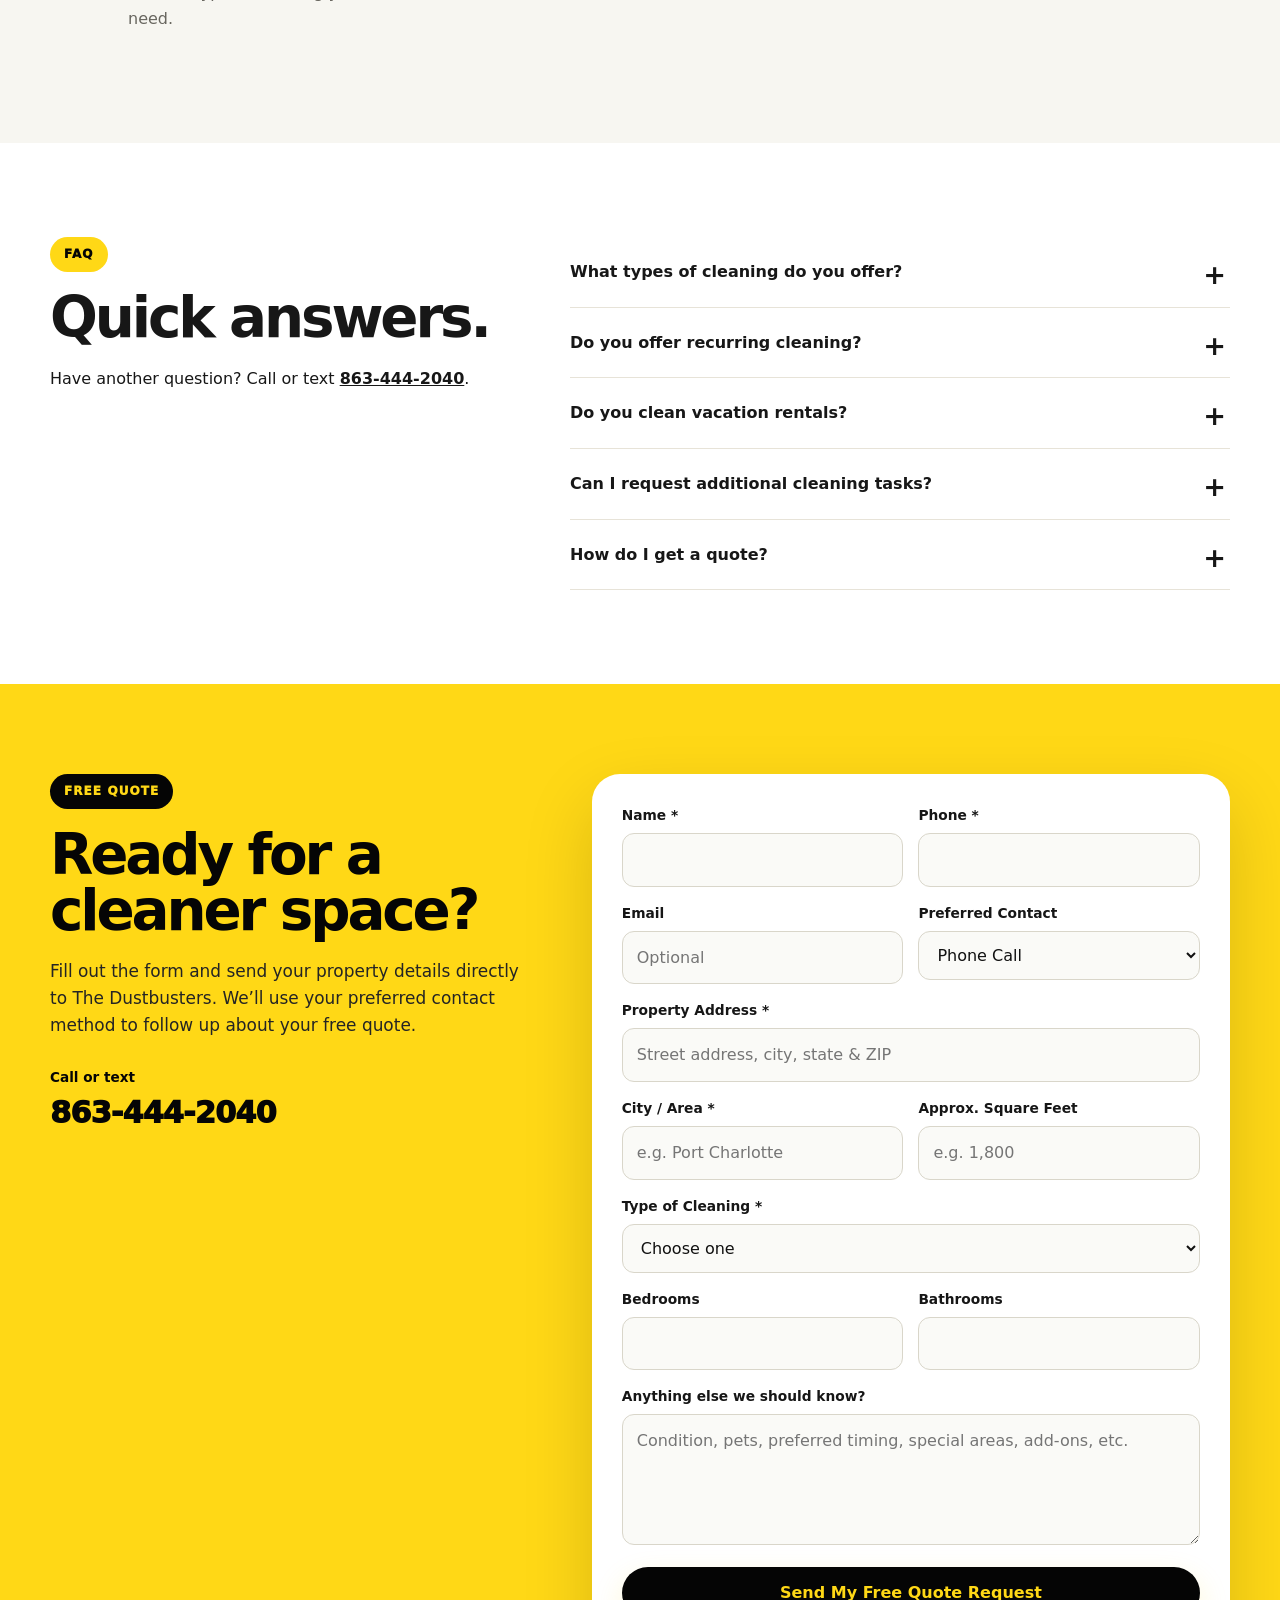
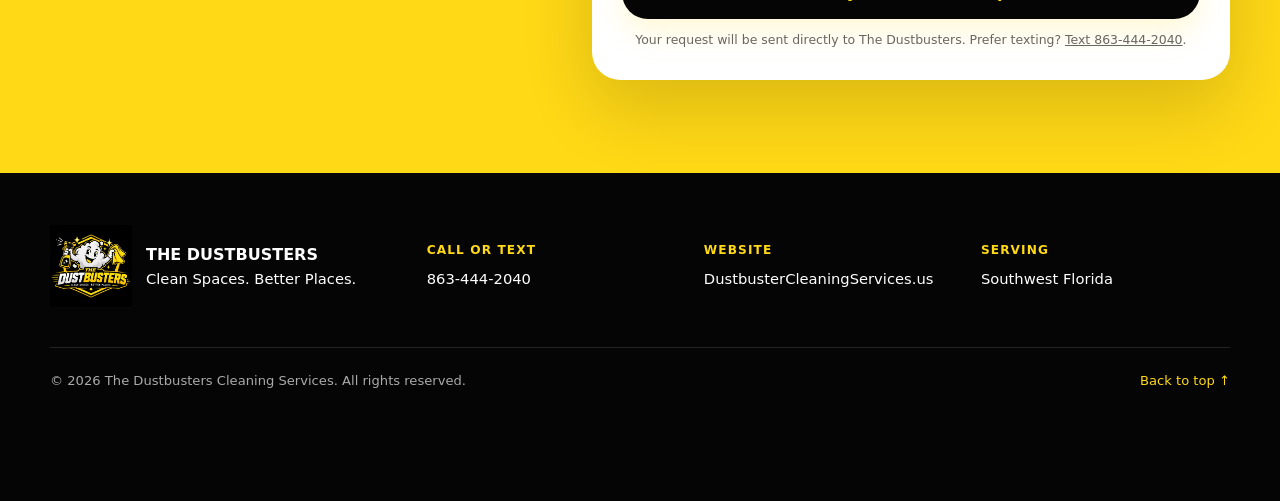
==== commit 677e9ad9: "Add property address to quote request form" ====
--- a/index.html
+++ b/index.html
@@ -256,8 +256,12 @@
             <label><span>Email</span><input name="email" type="email" autocomplete="email" placeholder="Optional"></label>
             <label><span>Preferred Contact</span><select name="preferred_contact"><option>Phone Call</option><option>Text Message</option><option>Email</option></select></label>
           </div>
+          <label>
+            <span>Property Address *</span>
+            <input name="property_address" type="text" autocomplete="street-address" placeholder="Street address, city, state & ZIP" required>
+          </label>
           <div class="field-grid">
-            <label><span>City / Area *</span><input name="city" type="text" placeholder="e.g. Port Charlotte" required></label>
+            <label><span>City / Area *</span><input name="city" type="text" autocomplete="address-level2" placeholder="e.g. Port Charlotte" required></label>
             <label><span>Approx. Square Feet</span><input name="sqft" type="text" inputmode="numeric" placeholder="e.g. 1,800"></label>
           </div>
           <label>
